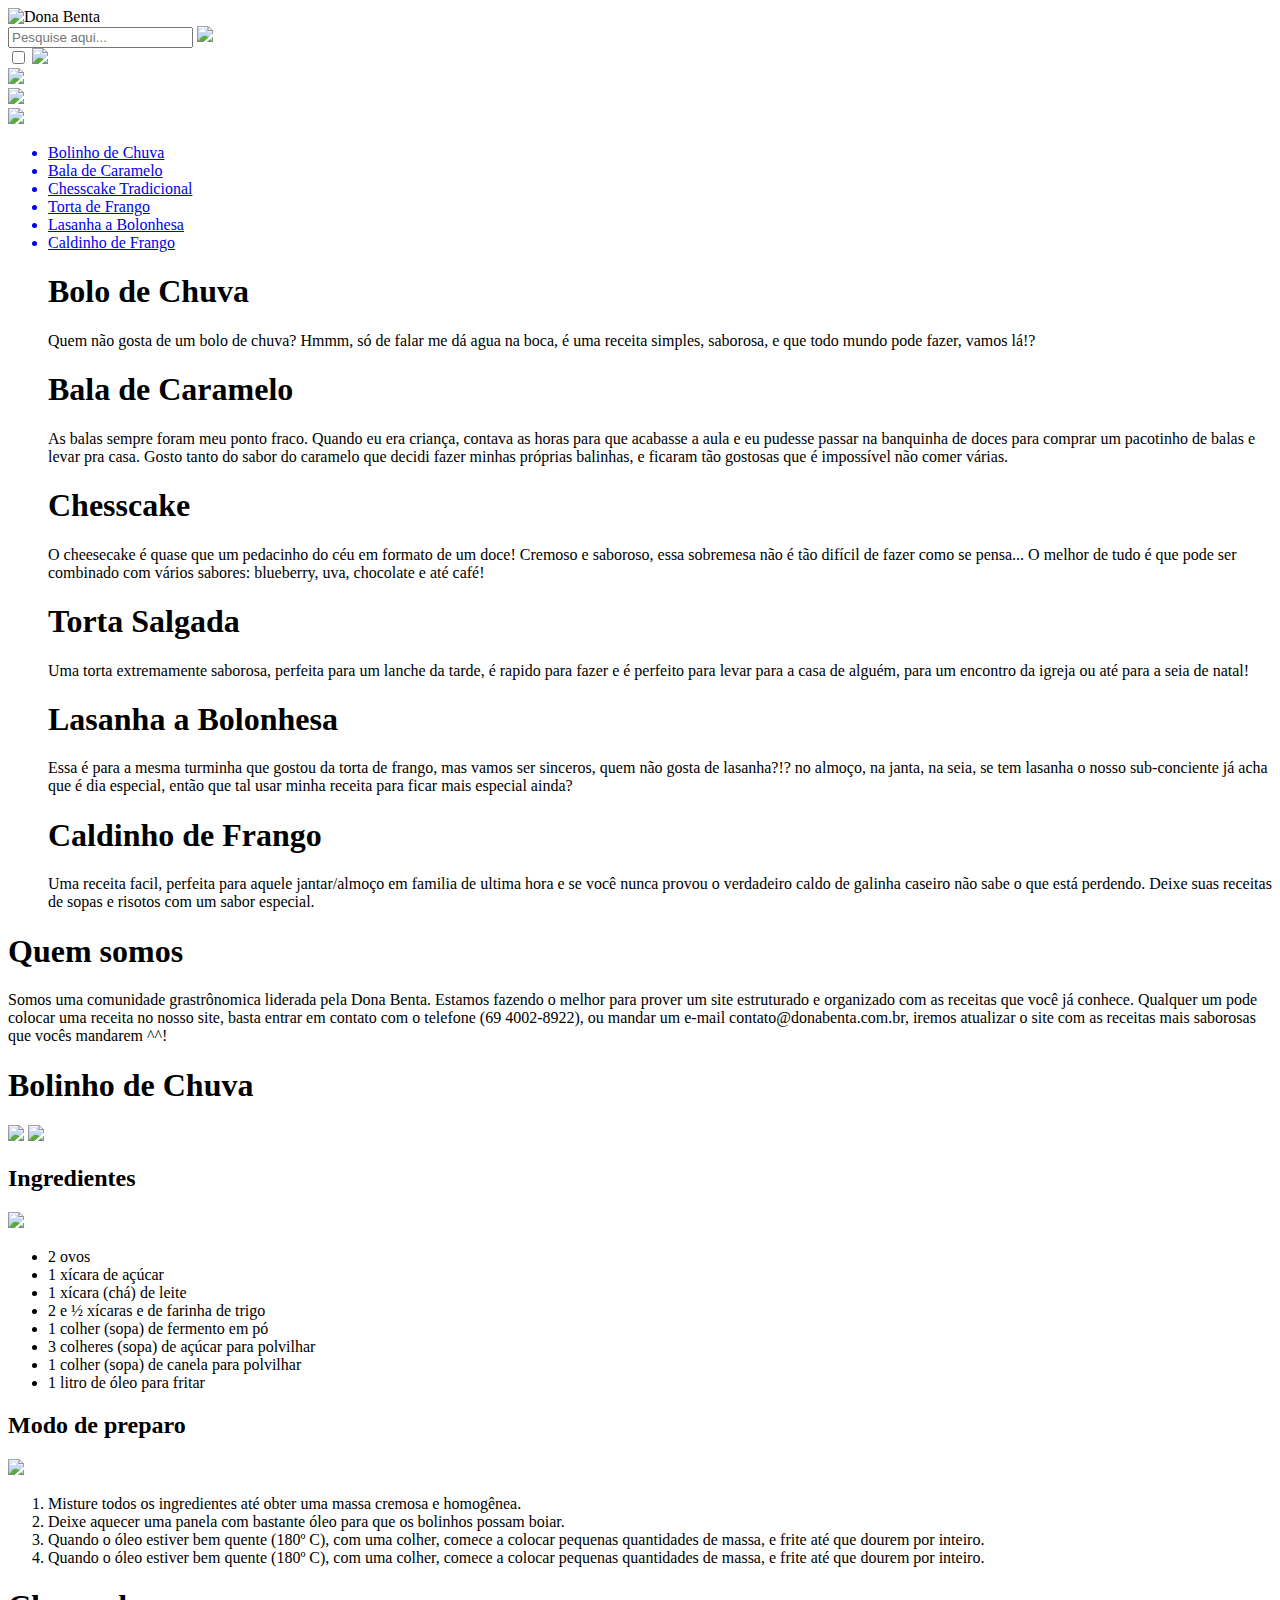
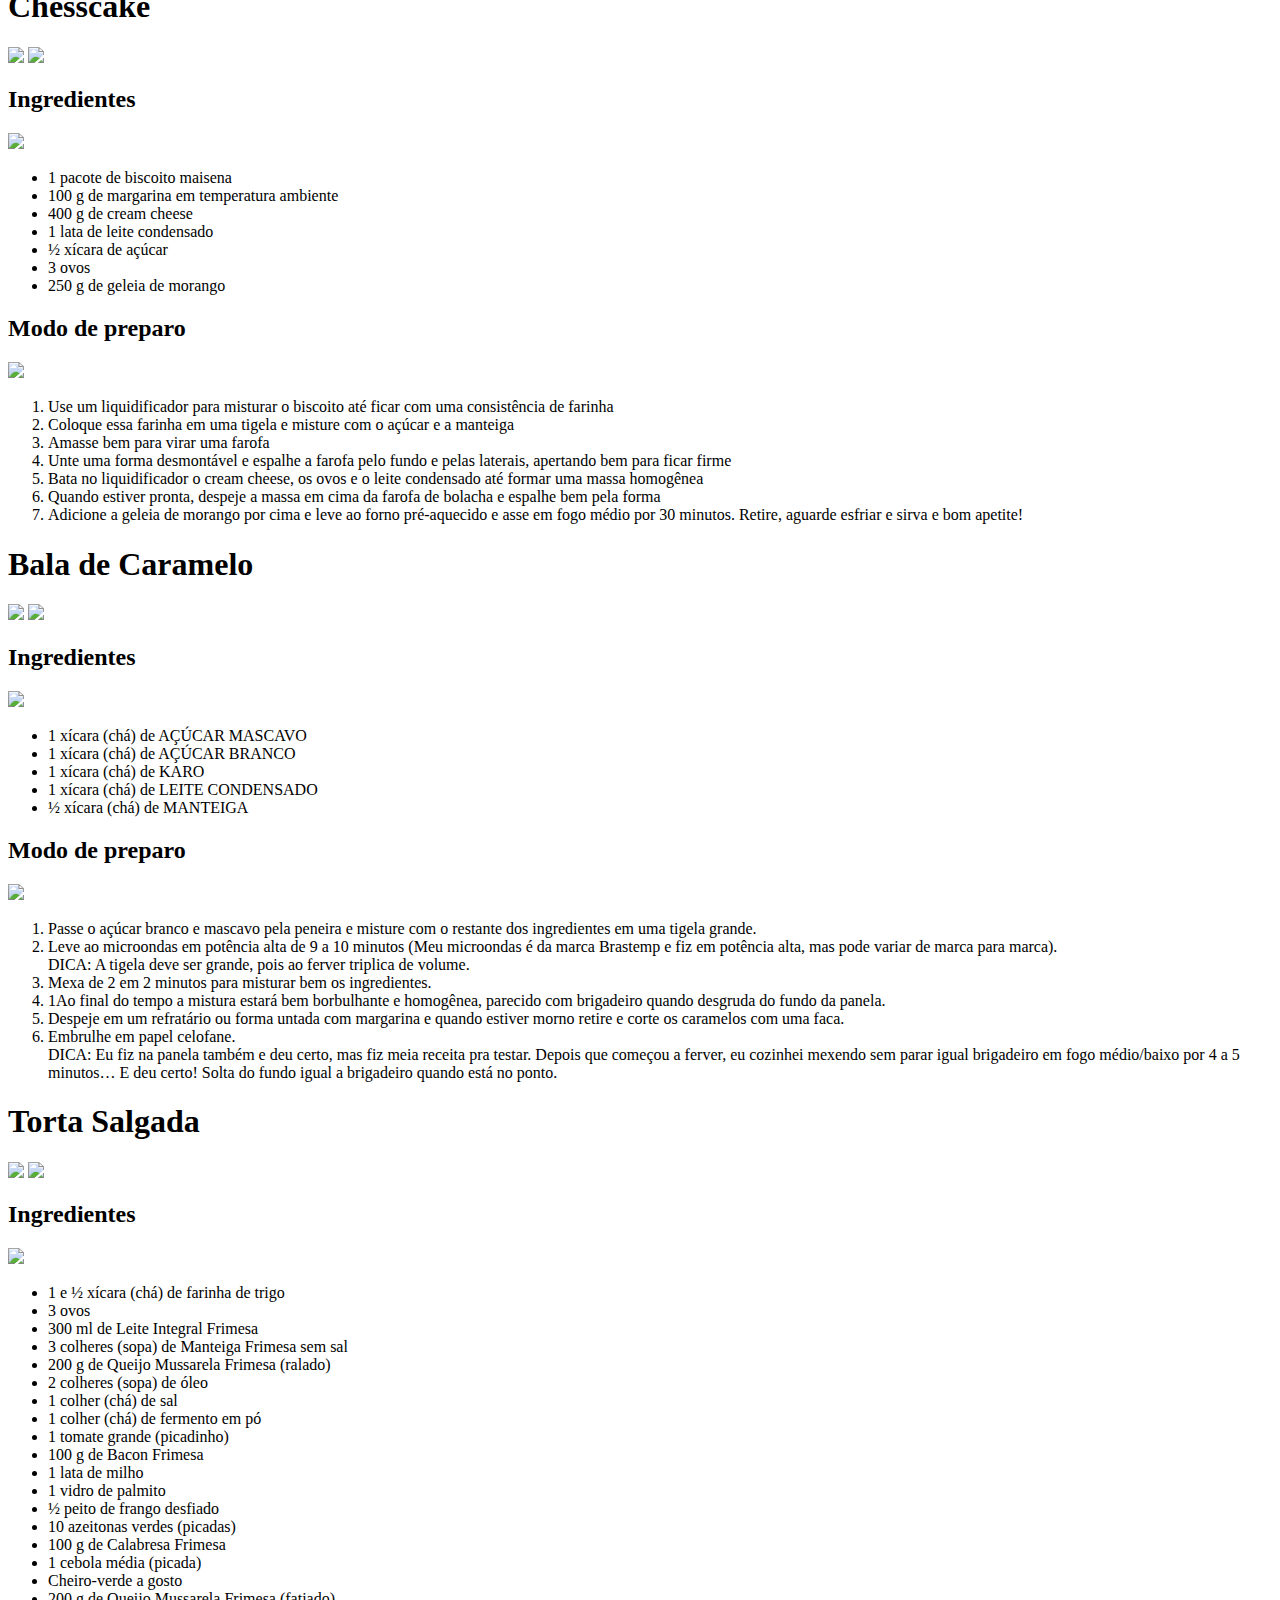
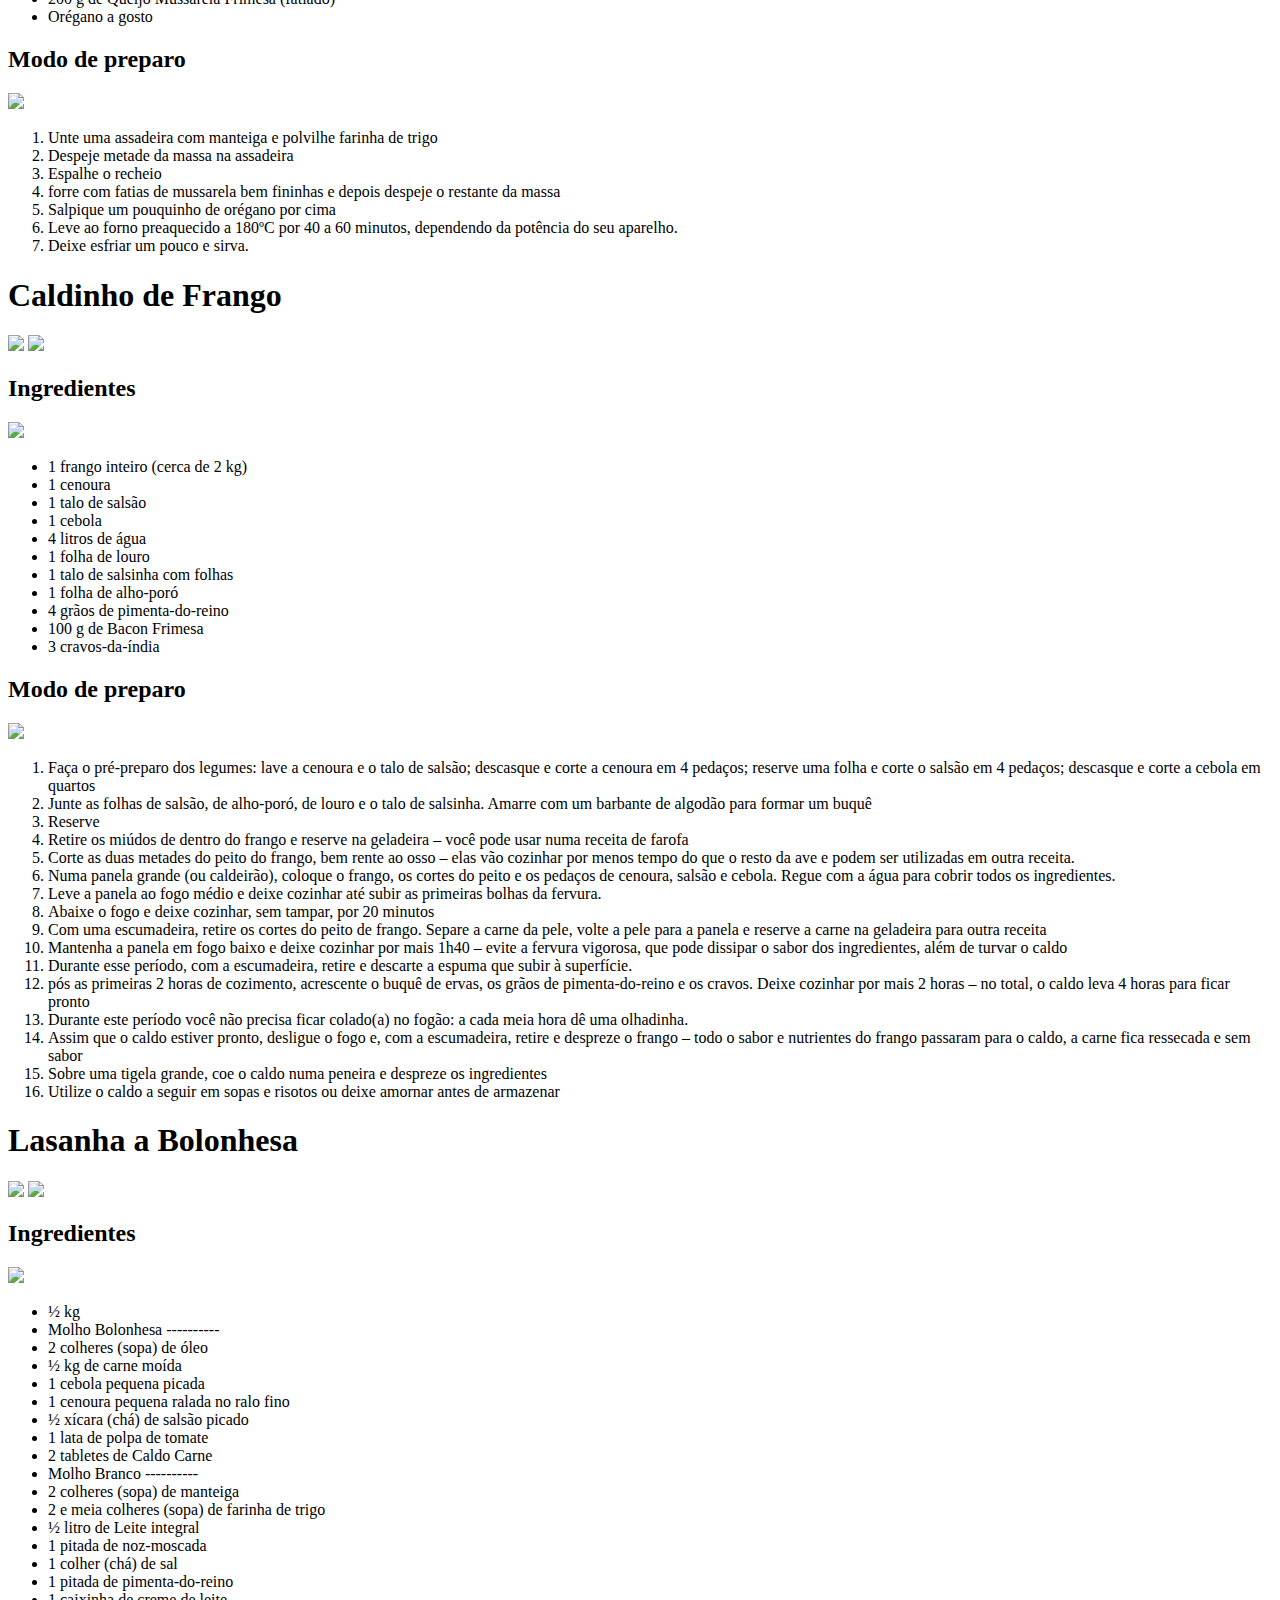
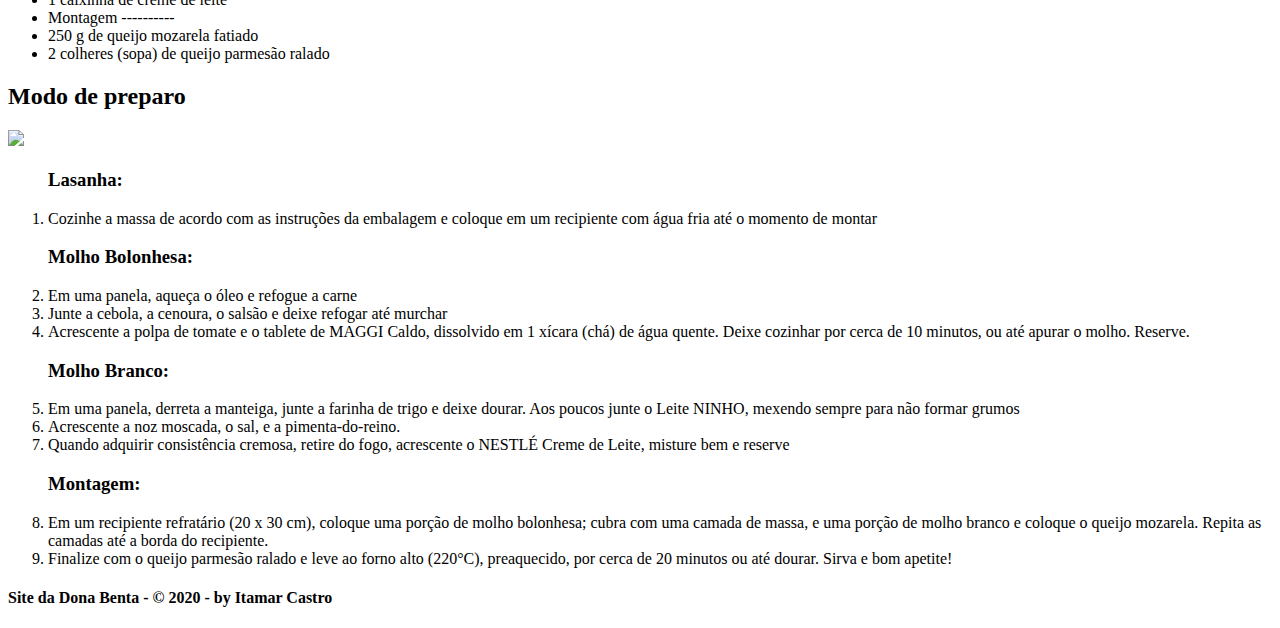
==== index.html @ 55e29b2e "Add files via upload" ====
<!doctype html>
<html lang="pt-br">
  <head>
    <title>Dona Benta</title>

    <meta charset="utf-8">
    <link rel="stylesheet" href="_css/estilo.css">

    <link rel="apple-touch-icon" sizes="57x57" href="imagens/apple-icon-57x57.png">
    <link rel="apple-touch-icon" sizes="60x60" href="imagens/apple-icon-60x60.png">
    <link rel="apple-touch-icon" sizes="72x72" href="imagens/apple-icon-72x72.png">
    <link rel="apple-touch-icon" sizes="76x76" href="imagens/apple-icon-76x76.png">
    <link rel="apple-touch-icon" sizes="114x114" href="imagens/apple-icon-114x114.png">
    <link rel="apple-touch-icon" sizes="120x120" href="imagens/apple-icon-120x120.png">
    <link rel="apple-touch-icon" sizes="144x144" href="imagens/apple-icon-144x144.png">
    <link rel="apple-touch-icon" sizes="152x152" href="imagens/apple-icon-152x152.png">
    <link rel="apple-touch-icon" sizes="180x180" href="imagens/apple-icon-180x180.png">
    <link rel="icon" type="image/png" sizes="192x192"  href="imagens/android-icon-192x192.png">
    <link rel="icon" type="image/png" sizes="32x32" href="imagens/favicon-32x32.png">
    <link rel="icon" type="image/png" sizes="96x96" href="imagens/favicon-96x96.png">
    <link rel="icon" type="image/png" sizes="16x16" href="imagens/favicon-16x16.png">
    <link rel="manifest" href="/manifest.json">
    <meta name="msapplication-TileColor" content="#ffffff">
    <meta name="msapplication-TileImage" content="/ms-icon-144x144.png">
    <meta name="theme-color" content="dc6c6c">

  </head>
  <body>
    <div id="interface">
    
      <div id="menu">
      <header id="cabecalho">
          
      <img src="_imagens/logo-transparente.png" alt="Dona Benta" id="logo-topo">

      <div id="barra-pesquisa">
      <input type="search" name="nBarra-pesquisa" id="iBarra-pesquisa" placeholder="Pesquise aqui...">
      <img src="_imagens/icone-pesquisa.jpg" id="icone-pesq"> 
      </div>
      
    <div id="menuPrincipal">
      <div class="botao-menu">
        <input type="checkbox" name="nMenu" id="iMenu"/>
        <label for="iMenu"> <img src="_imagens/menu-hamb-logo.jpg" id="hamb-buttom"></label>
      
        <div class="barra-lateral">

          <nav id="receitas">
            <a href="index.html"><div class="link"><img src="_imagens/icone-receitas.png" class="icone-receita"/></div></a>
            <a href="receitas-salgadas.html"><div class="link"><img src="_imagens/icone-receitas-salgadas.png" class="icone-receita"/></div></a>
            <a href="receitas-doces.html"><div class="link"><img src="_imagens/icone-receitas-doces.png" class="icone-receita"/></div></a>
          </nav>
        </div>

      </div>
    
      </header>
    
      
      <article id="artigo-pricipal">
        <div id="receitas">
        <ul id="galeria-receitas">
          
          <a href="#receita-n-1" id="foto-galeria-1"><li id="foto-galeria-1"><span>Bolinho de Chuva</span></li></a>
          <a href="#receita-n-2" id="foto-galeria-2"><li id="foto-galeria-2"><span>Bala de Caramelo</span></li></a>
          <a href="#receita-n-3" id="foto-galeria-3"><li id="foto-galeria-3"><span>Chesscake Tradicional</span></li></a>
          <a href="#receita-n-4" id="foto-galeria-4"><li id="foto-galeria-4"><span>Torta de Frango </span></li></a>
          <a href="#receita-n-5" id="foto-galeria-5"><li id="foto-galeria-5"><span>Lasanha a Bolonhesa</span></li></a>
          <a href="#receita-n-6" id="foto-galeria-6"><li id="foto-galeria-6"><span>Caldinho de Frango</span></li></a>

      
          <div id="receita-1" class="receitas">
            <h1>Bolo de Chuva</h1>
            <p>
              Quem não gosta de um bolo de chuva? Hmmm, só de falar me dá agua na boca, é uma receita simples, saborosa, e que todo mundo pode fazer, vamos lá!?
            </p>
          </div>

          <div id="receita-2" class="receitas">
            <h1>Bala de Caramelo</h1>
            <p>
              As balas sempre foram meu ponto fraco. Quando eu era criança, contava as horas para que acabasse a aula e eu pudesse passar na banquinha de doces para comprar um pacotinho de balas e levar pra casa. Gosto tanto do sabor do caramelo que decidi fazer minhas próprias balinhas, e ficaram tão gostosas que é impossível não comer várias.
            </p>
          </div>
          
          <div id="receita-3" class="receitas">
            <h1>Chesscake</h1>
            <p>
              O cheesecake é quase que um pedacinho do céu em formato de um doce! Cremoso e saboroso, essa sobremesa não é tão difícil de fazer como se pensa... O melhor de tudo é que pode ser combinado com vários sabores: blueberry, uva, chocolate e até café!
            </p>
          </div>

          <div id="receita-4" class="receitas">
            <h1>Torta Salgada</h1>
            <p>
              Uma torta extremamente saborosa, perfeita para um lanche da tarde, é rapido para fazer e é perfeito para levar para a casa de alguém, para um encontro da igreja ou até para a seia de natal!
            </p>
          </div>

          <div id="receita-6" class="receitas">
            <h1>Lasanha a Bolonhesa</h1>
            <p>
              Essa é para a mesma turminha que gostou da torta de frango, mas vamos ser sinceros, quem não gosta de lasanha?!? no almoço, na janta, na seia, se tem lasanha o nosso sub-conciente já acha que é dia especial, então que tal usar minha receita para ficar mais especial ainda?

            </p>
          </div>

          <div id="receita-5" class="receitas">
            <h1>Caldinho de Frango</h1>
            <p>
              Uma receita facil, perfeita para aquele jantar/almoço em familia de ultima hora e se você nunca provou o verdadeiro caldo de galinha caseiro não sabe o que está perdendo. Deixe suas receitas de sopas e risotos com um sabor especial.
            </p>
          </div>
          
        </ul>           
        </div>
        <div id="quem-somos">
          <h1>Quem somos</h1>
          <p>
            Somos uma comunidade grastrônomica liderada pela Dona Benta. Estamos fazendo o melhor para prover um site estruturado e organizado com as receitas que você já conhece. Qualquer um pode colocar uma receita no nosso site, basta entrar em contato com o telefone (69 4002-8922), ou mandar um e-mail contato@donabenta.com.br, iremos atualizar o site com as receitas mais saborosas que vocês mandarem ^^!
          </p>
        </div>

      <div class="receita" id="receita-n-1">
        <div id="titulo">
          <h1 id="bolo-de-chuva">Bolinho de Chuva </h1>
          <img src="_imagens/icone-titulo.png" id="icone">
          <a href="#galeria-receitas"><img src="_imagens/receita-bolinho_de_chuva.jpg"></a>
        </div>
      <div class="ingredientes">
        <h2>Ingredientes</h2>
        <img src="_imagens/icone-ingredientes.jpg">
      </div>
        <ul>
          <li>2 ovos</li>
          <li>1 xícara de açúcar</li>
          <li>1 xícara (chá) de leite</li>
          <li>2 e ½ xícaras e de farinha de trigo</li>
          <li>1 colher (sopa) de fermento em pó</li>
          <li>3 colheres (sopa) de açúcar para polvilhar</li>
          <li>1 colher (sopa) de canela para polvilhar</li>
          <li>1 litro de óleo para fritar</li>
        </ul>
      
      <div class="modo-de-preparo">
        <h2>Modo de preparo</h2> <img src="_imagens/icone-modo-de-preparo.png">
        <ol>
          <li>Misture todos os ingredientes até obter uma massa cremosa e homogênea.</li>
          <li>Deixe aquecer uma panela com bastante óleo para que os bolinhos possam boiar.</li>
          <li>Quando o óleo estiver bem quente (180º C), com uma colher, comece a colocar pequenas quantidades de massa, e frite até que dourem por inteiro.</li>
          <li>Quando o óleo estiver bem quente (180º C), com uma colher, comece a colocar pequenas quantidades de massa, e frite até que dourem por inteiro.</li>
        </ol>
      </div>

      <div class="receita" id="receita-n-3">
        <div id="titulo">
          <h1>Chesscake</h1>
          <img src="_imagens/icone-titulo.png" id="icone">
          <a href="#galeria-receitas"><img src="_imagens/receita-de-cheesecake-tradicional.jpg"></a>
        </div>
        <div class="ingredientes">
          <h2>Ingredientes</h2>
          <img src="_imagens/icone-ingredientes.jpg">
        </div>
        <ul>
          <li>1 pacote de biscoito maisena</li>
          <li>100 g de margarina em temperatura ambiente</li>
          <li>400 g de cream cheese</li>
          <li>1 lata de leite condensado</li>
          <li>½ xícara de açúcar</li>
          <li>3 ovos</li>
          <li>250 g de geleia de morango</li>
        </ul>
      </div>
      <div class="modo-de-preparo">
        <h2>Modo de preparo</h2> <img src="_imagens/icone-modo-de-preparo.png">
        <ol>
          <li>Use um liquidificador para misturar o biscoito até ficar com uma consistência de farinha</li>
          <li>Coloque essa farinha em uma tigela e misture com o açúcar e a manteiga</li>
          <li>Amasse bem para virar uma farofa</li>
          <li>Unte uma forma desmontável e espalhe a farofa pelo fundo e pelas laterais, apertando bem para ficar firme</li>
          <li>Bata no liquidificador o cream cheese, os ovos e o leite condensado até formar uma massa homogênea</li>
          <li>Quando estiver pronta, despeje a massa em cima da farofa de bolacha e espalhe bem pela forma</li>
          <li>Adicione a geleia de morango por cima e leve ao forno pré-aquecido e asse em fogo médio por 30 minutos. Retire, aguarde esfriar e sirva e bom apetite!</li>
        </ol>
      </div>

      <div class="receita" id="receita-n-2">
        <div id="titulo">
          <h1>Bala de Caramelo</h1>
          <img src="_imagens/icone-titulo.png" id="icone">
          <a href="#galeria-receitas"><img src="_imagens/receita-de-bala-de-caramelo.jpg"></a>
        </div>
        <div class="ingredientes">
          <h2>Ingredientes</h2>
          <img src="_imagens/icone-ingredientes.jpg">
        </div>
        <ul>
          <li>1 xícara (chá) de AÇÚCAR MASCAVO</li>
          <li>1 xícara (chá) de AÇÚCAR BRANCO</li>
          <li>1 xícara (chá) de KARO</li>
          <li>1 xícara (chá) de LEITE CONDENSADO</li>
          <li>½ xícara (chá) de MANTEIGA</li>
        </ul>
      </div>
      <div class="modo-de-preparo">
        <h2>Modo de preparo</h2> <img src="_imagens/icone-modo-de-preparo.png">
        <ol>
          <li>Passe o açúcar branco e mascavo pela peneira e misture com o restante dos ingredientes em uma tigela grande.</li>
          <li>Leve ao microondas em potência alta de 9 a 10 minutos (Meu microondas é da marca Brastemp e fiz em potência alta, mas pode variar de marca para marca).<br/>DICA: A tigela deve ser grande, pois ao ferver triplica de volume.</li>
          <li>Mexa de 2 em 2 minutos para misturar bem os ingredientes.</li>
          <li>1Ao final do tempo a mistura estará bem borbulhante e homogênea, parecido com brigadeiro quando desgruda do fundo da panela.</li>
          <li>Despeje em um refratário ou forma untada com margarina e quando estiver morno retire e corte os caramelos com uma faca.</li>
          <li>Embrulhe em papel celofane.<br/>DICA: Eu fiz na panela também e deu certo, mas fiz meia receita pra testar. Depois que começou a ferver, eu cozinhei mexendo sem parar igual brigadeiro em fogo médio/baixo por 4 a 5 minutos… E deu certo! Solta do fundo igual a brigadeiro quando está no ponto.</li>
        </ol>
      </div>

      <div class="receita" id="receita-n-4">
        <div id="titulo">
          <h1>Torta Salgada</h1>
          <img src="_imagens/icone-titulo.png" id="icone">
          <a href="#galeria-receitas"><img src="_imagens/receita-torta-salgada.jpg"></a>
        </div>
        <div class="ingredientes">
          <h2>Ingredientes</h2>
          <img src="_imagens/icone-ingredientes.jpg">
        </div>
        <ul>
          <li>1 e ½ xícara (chá) de farinha de trigo</li>
          <li>3 ovos</li>
          <li>300 ml de Leite Integral Frimesa</li>
          <li>3 colheres (sopa) de Manteiga Frimesa sem sal</li>
          <li>200 g de Queijo Mussarela Frimesa (ralado)</li>
          <li>2 colheres (sopa) de óleo</li>
          <li>1 colher (chá) de sal</li>
          <li>1 colher (chá) de fermento em pó</li>
          <li>1 tomate grande (picadinho)</li>
          <li>100 g de Bacon Frimesa</li>
          <li>1 lata de milho</li>
          <li>1 vidro de palmito</li>
          <li>½ peito de frango desfiado</li>
          <li>10 azeitonas verdes (picadas)</li>
          <li>100 g de Calabresa Frimesa</li>
          <li>1 cebola média (picada)</li>
          <li>Cheiro-verde a gosto</li>
          <li>200 g de Queijo Mussarela Frimesa (fatiado)</li>
          <li>Orégano a gosto </li>
        </ul>
        <div class="modo-de-preparo">
          <h2>Modo de preparo</h2> <img src="_imagens/icone-modo-de-preparo.png">
          <ol>
            <li>Unte uma assadeira com manteiga e polvilhe farinha de trigo</li>
            <li>Despeje metade da massa na assadeira</li>
            <li>Espalhe o recheio</li>
            <li>forre com fatias de mussarela bem fininhas e depois despeje o restante da massa</li>
            <li>Salpique um pouquinho de orégano por cima</li>
            <li>Leve ao forno preaquecido a 180ºC por 40 a 60 minutos, dependendo da potência do seu aparelho.</li>
            <li>Deixe esfriar um pouco e sirva.</li>
          </ol>
        </div>
      </div>
      

      <div class="receita" id="receita-n-5">
        <div id="titulo">
          <h1>Caldinho de Frango</h1>
          <img src="_imagens/icone-titulo.png" id="icone">
          <a href="#galeria-receitas"><img src="_imagens/receitas-caldo-frango1920x640.jpg"></a>
        </div>
        <div class="ingredientes">
          <h2>Ingredientes</h2>
          <img src="_imagens/icone-ingredientes.jpg">
        </div>
        <ul>
          <li>1 frango inteiro (cerca de 2 kg)</li>
          <li>1 cenoura</li>
          <li>1 talo de salsão</li>
          <li>1 cebola</li>
          <li>4 litros de água</li>
          <li>1 folha de louro</li>
          <li>1 talo de salsinha com folhas</li>
          <li>1 folha de alho-poró</li>
          <li>4 grãos de pimenta-do-reino</li>
          <li>100 g de Bacon Frimesa</li>
          <li>3 cravos-da-índia</li>
        </ul>
        <div class="modo-de-preparo" id="receita-n-6">
          <h2>Modo de preparo</h2> <img src="_imagens/icone-modo-de-preparo.png">
          <ol>
            <li>Faça o pré-preparo dos legumes: lave a cenoura e o talo de salsão; descasque e corte a cenoura em 4 pedaços; reserve uma folha e corte o salsão em 4 pedaços; descasque e corte a cebola em quartos</li>
            <li>Junte as folhas de salsão, de alho-poró, de louro e o talo de salsinha. Amarre com um barbante de algodão para formar um buquê</li>
            <li>Reserve</li>
            <li>Retire os miúdos de dentro do frango e reserve na geladeira – você pode usar numa receita de farofa</li>
            <li>Corte as duas metades do peito do frango, bem rente ao osso – elas vão cozinhar por menos tempo do que o resto da ave e podem ser utilizadas em outra receita.</li>
            <li>Numa panela grande (ou caldeirão), coloque o frango, os cortes do peito e os pedaços de cenoura, salsão e cebola. Regue com a água para cobrir todos os ingredientes.</li>
            <li>Leve a panela ao fogo médio e deixe cozinhar até subir as primeiras bolhas da fervura.</li>
            <li>Abaixe o fogo e deixe cozinhar, sem tampar, por 20 minutos</li>
            <li>Com uma escumadeira, retire os cortes do peito de frango. Separe a carne da pele, volte a pele para a panela e reserve a carne na geladeira para outra receita</li>
            <li>Mantenha a panela em fogo baixo e deixe cozinhar por mais 1h40 – evite a fervura vigorosa, que pode dissipar o sabor dos ingredientes, além de turvar o caldo</li>
            <li>Durante esse período, com a escumadeira, retire e descarte a espuma que subir à superfície.</li>
            <li>pós as primeiras 2 horas de cozimento, acrescente o buquê de ervas, os grãos de pimenta-do-reino e os cravos. Deixe cozinhar por mais 2 horas – no total, o caldo leva 4 horas para ficar pronto</li>
            <li>Durante este período você não precisa ficar colado(a) no fogão: a cada meia hora dê uma olhadinha.</li>
            <li>Assim que o caldo estiver pronto, desligue o fogo e, com a escumadeira, retire e despreze o frango – todo o sabor e nutrientes do frango passaram para o caldo, a carne fica ressecada e sem sabor</li>
            <li>Sobre uma tigela grande, coe o caldo numa peneira e despreze os ingredientes</li>
            <li>Utilize o caldo a seguir em sopas e risotos ou deixe amornar antes de armazenar</li>
          </ol>
        </div>
      </div>

       <div class="receita">
        <div id="titulo">
          <h1>Lasanha a Bolonhesa</h1>
          <img src="_imagens/icone-titulo.png" id="icone">
          <a href="#galeria-receitas"><img src="_imagens/receitas-lasanha_bolonhesa.jpg"></a>
        </div>
        <div class="ingredientes">
          <h2>Ingredientes</h2>
          <img src="_imagens/icone-ingredientes.jpg">
        </div>
        <ul>
          <li>½ kg</li>
          <li>Molho Bolonhesa ----------</li>
          <li>2 colheres (sopa) de óleo</li>
          <li>½ kg de carne moída</li>
          <li>1 cebola pequena picada</li>
          <li>1 cenoura pequena ralada no ralo fino</li>
          <li>½ xícara (chá) de salsão picado</li>
          <li>1 lata de polpa de tomate</li>
          <li>2 tabletes de Caldo Carne</li>
          <li>Molho Branco ----------</li>
          <li>2 colheres (sopa) de manteiga</li>
          <li>2 e meia colheres (sopa) de farinha de trigo</li>
          <li>½ litro de Leite integral</li>
          <li>1 pitada de noz-moscada</li>
          <li>1 colher (chá) de sal</li>
          <li>1 pitada de pimenta-do-reino</li>
          <li>1 caixinha de creme de leite</li>
          <li>Montagem ----------</li>
          <li>250 g de queijo mozarela fatiado</li>
          <li>2 colheres (sopa) de queijo parmesão ralado</li>


        </ul>
        <div class="modo-de-preparo">
          <h2>Modo de preparo</h2> <img src="_imagens/icone-modo-de-preparo.png">
          <ol>
            <h3>Lasanha:</h3>
            <li>Cozinhe a massa de acordo com as instruções da embalagem e coloque em um recipiente com água fria até o momento de montar</li>
            <h3>Molho Bolonhesa:</h3>
            <li>Em uma panela, aqueça o óleo e refogue a carne</li>
            <li>Junte a cebola, a cenoura, o salsão e deixe refogar até murchar</li>
            <li>Acrescente a polpa de tomate e o tablete de MAGGI Caldo, dissolvido em 1 xícara (chá) de água quente. Deixe cozinhar por cerca de 10 minutos, ou até apurar o molho. Reserve.</li>
            <h3>Molho Branco:</h3>
            <li>Em uma panela, derreta a manteiga, junte a farinha de trigo e deixe dourar. Aos poucos junte o Leite NINHO, mexendo sempre para não formar grumos</li>
            <li>Acrescente a noz moscada, o sal, e a pimenta-do-reino.</li>
            <li>Quando adquirir consistência cremosa, retire do fogo, acrescente o NESTLÉ Creme de Leite, misture bem e reserve</li>
            <h3>Montagem:</h3>
            <li>Em um recipiente refratário (20 x 30 cm), coloque uma porção de molho bolonhesa; cubra com uma camada de massa, e uma porção de molho branco e coloque o queijo mozarela. Repita as camadas até a borda do recipiente.</li>
            <li>Finalize com o queijo parmesão ralado e leve ao forno alto (220°C), preaquecido, por cerca de 20 minutos ou até dourar. Sirva e bom apetite!</li>

          </ol>
        </div>
      </div>
      
      <footer id="rodape">

        <h4>Site da Dona Benta - &copy; 2020 - by Itamar Castro </h4>
      </footer>
      </article>
    </div>
  </body>
</html>
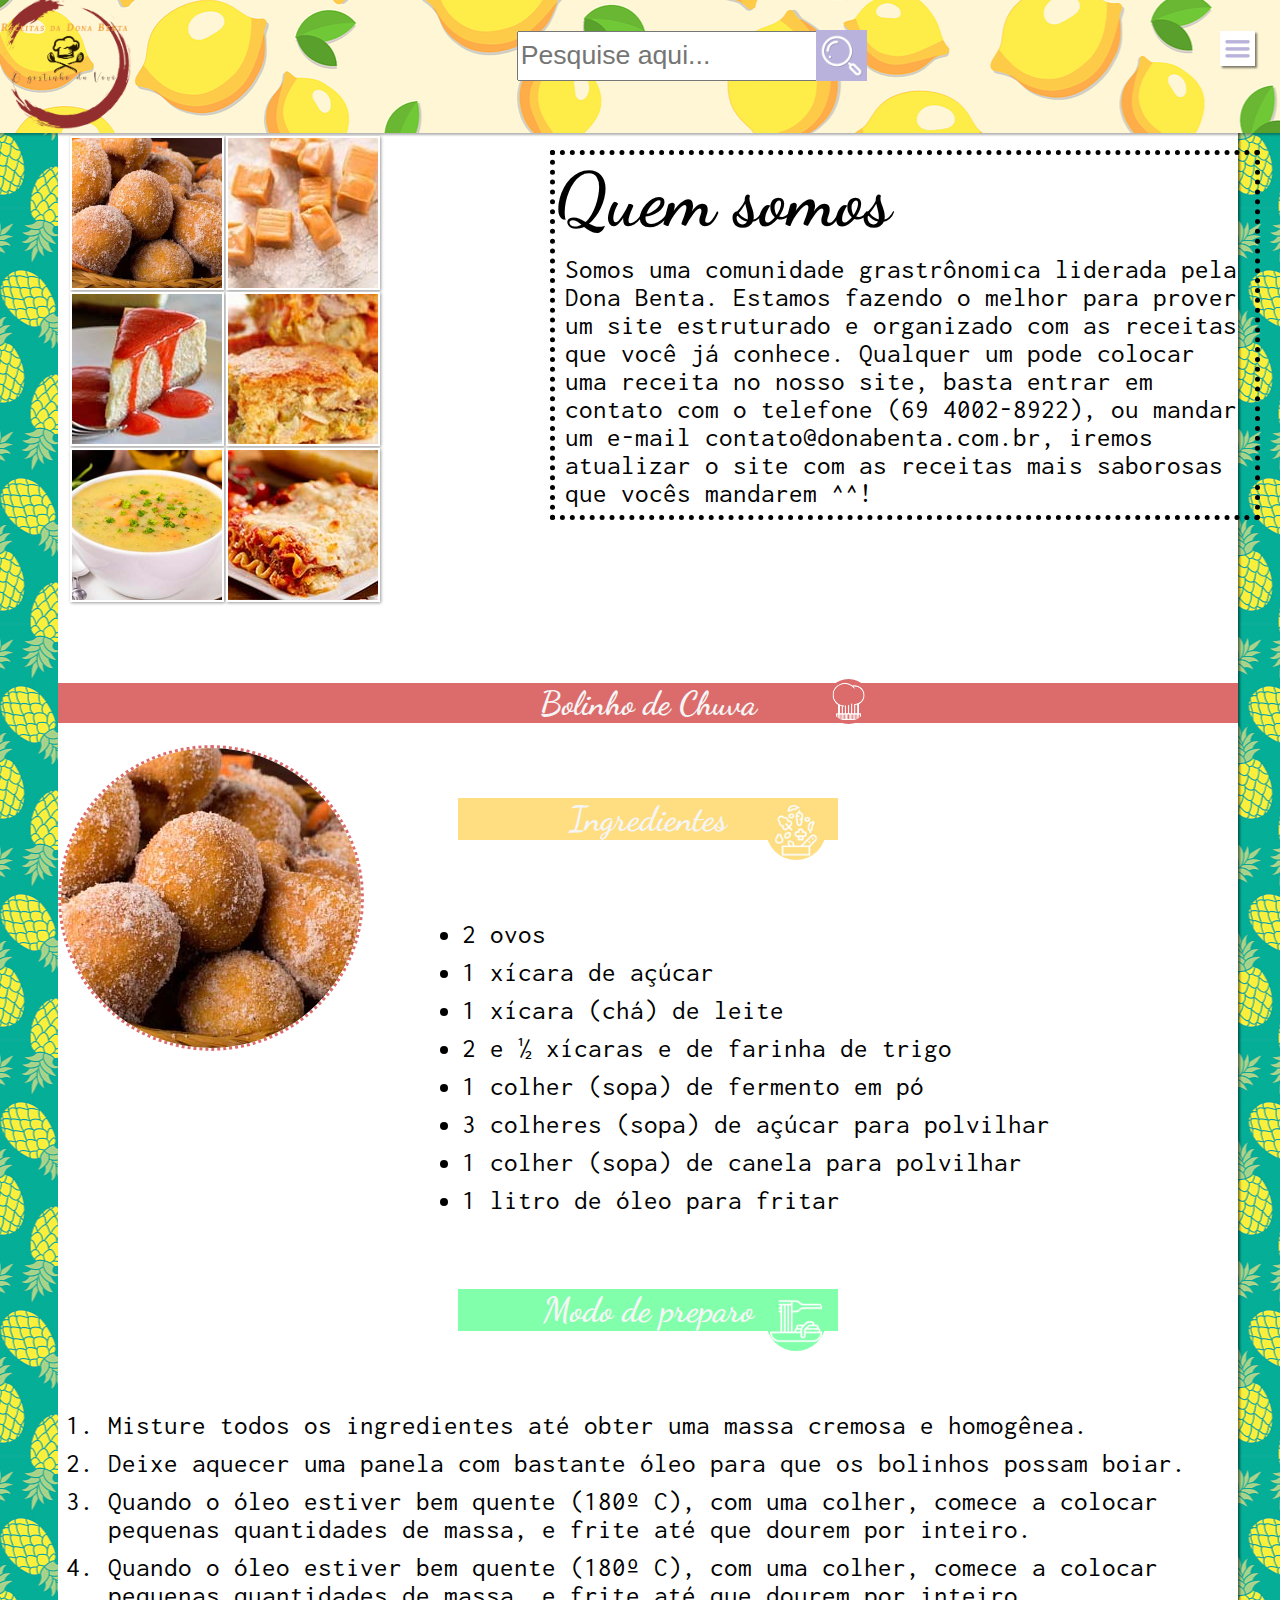
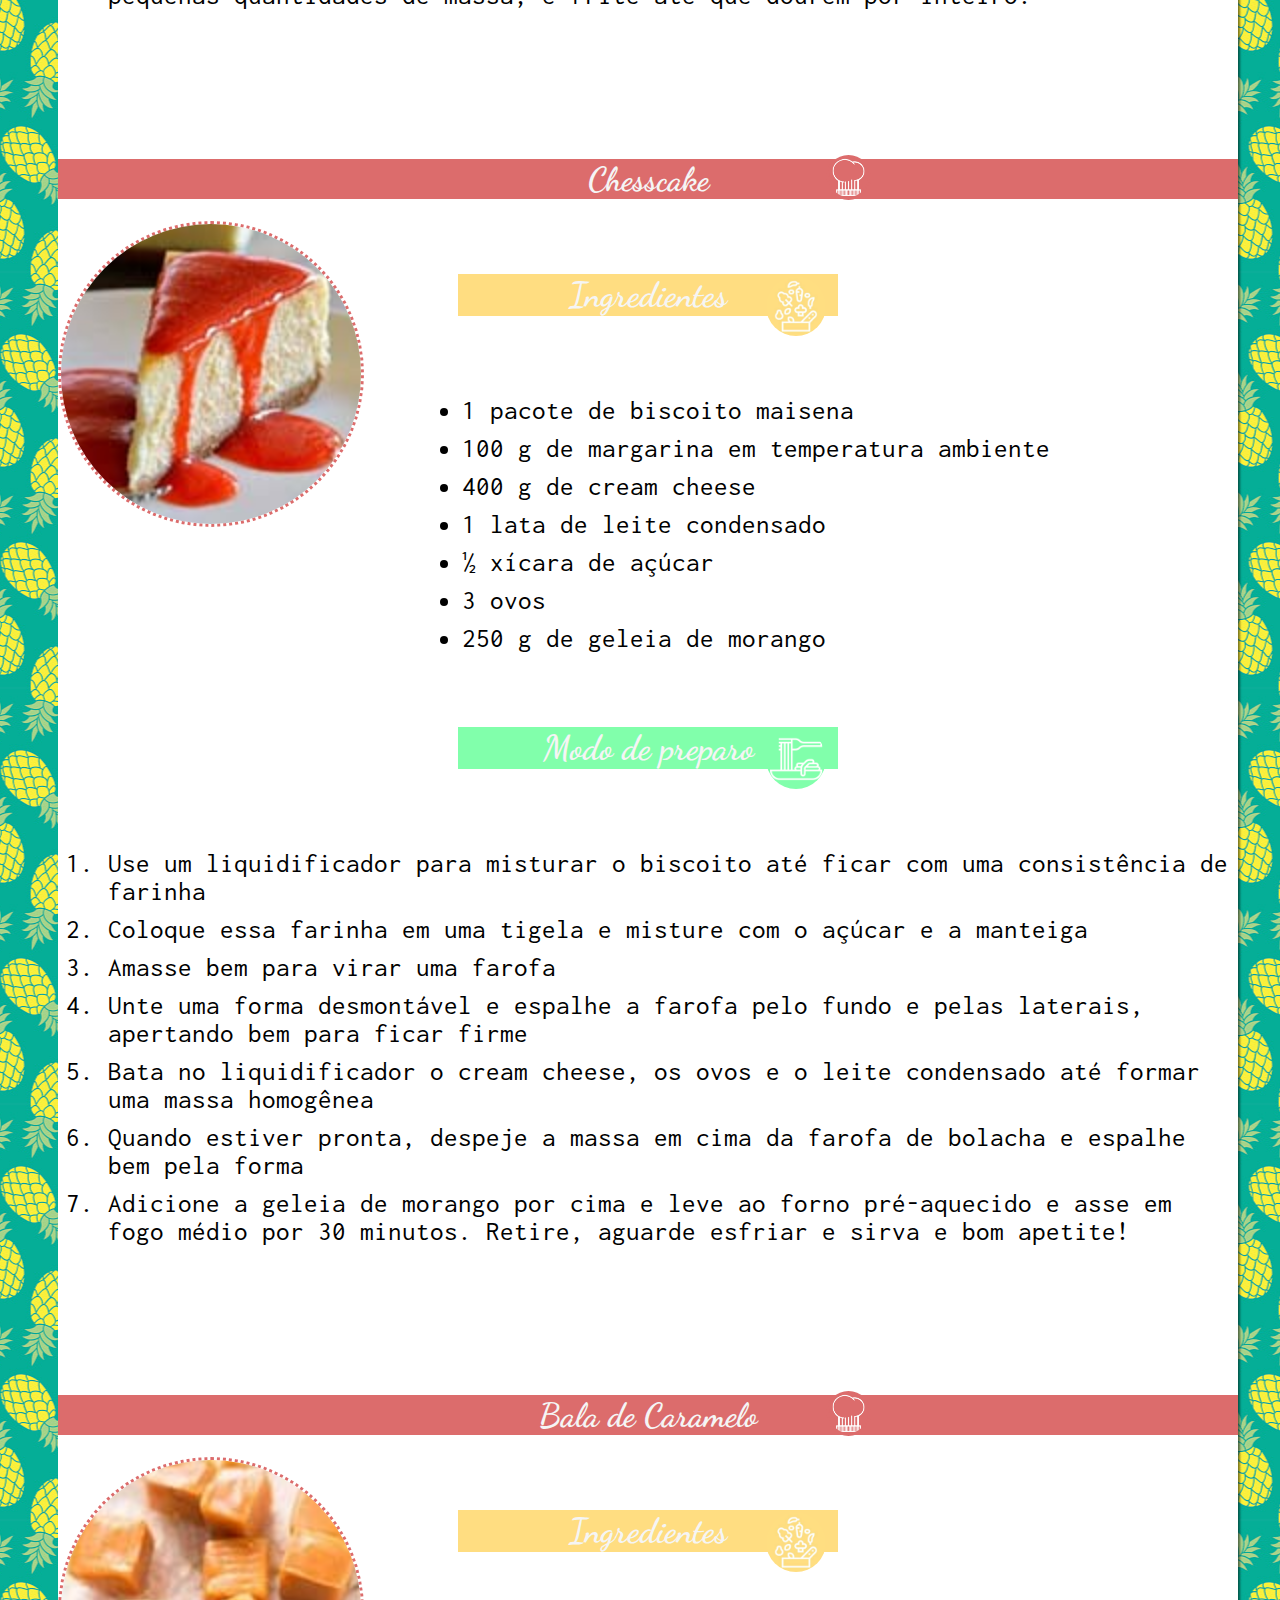
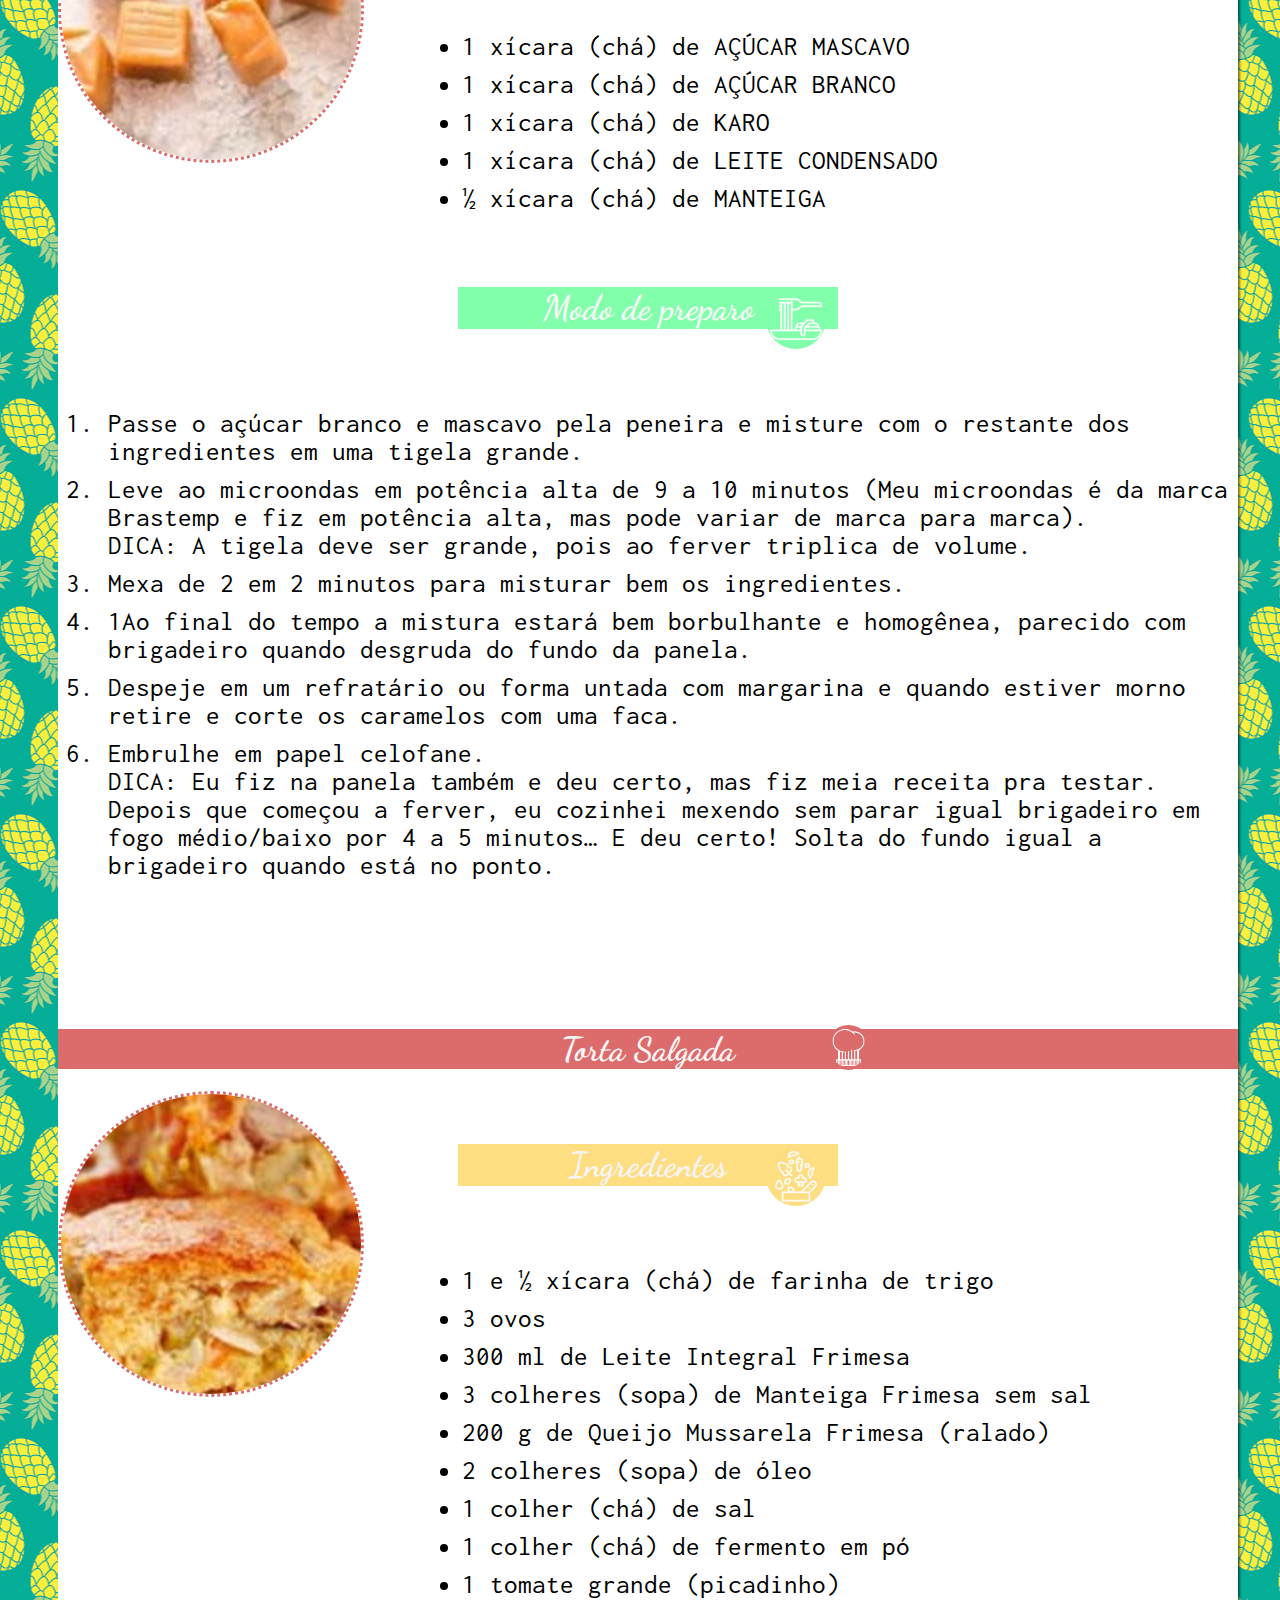
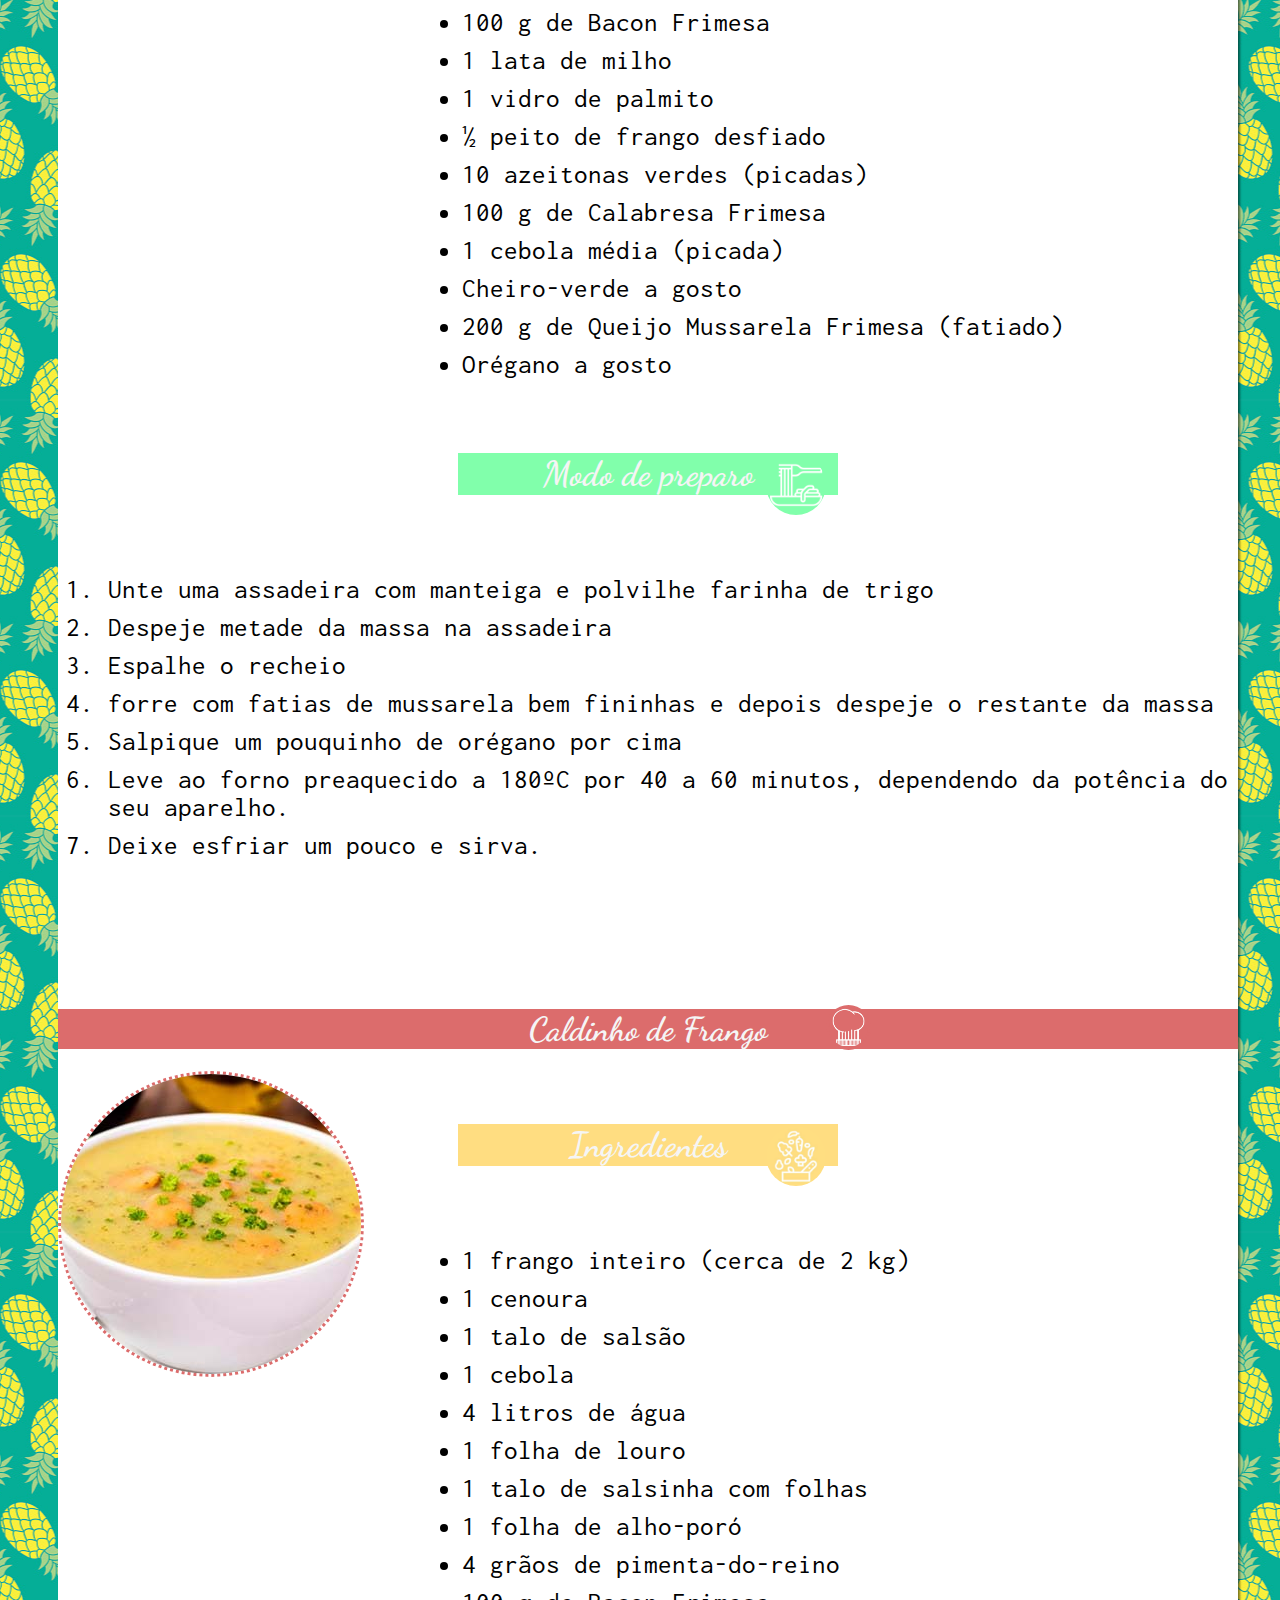
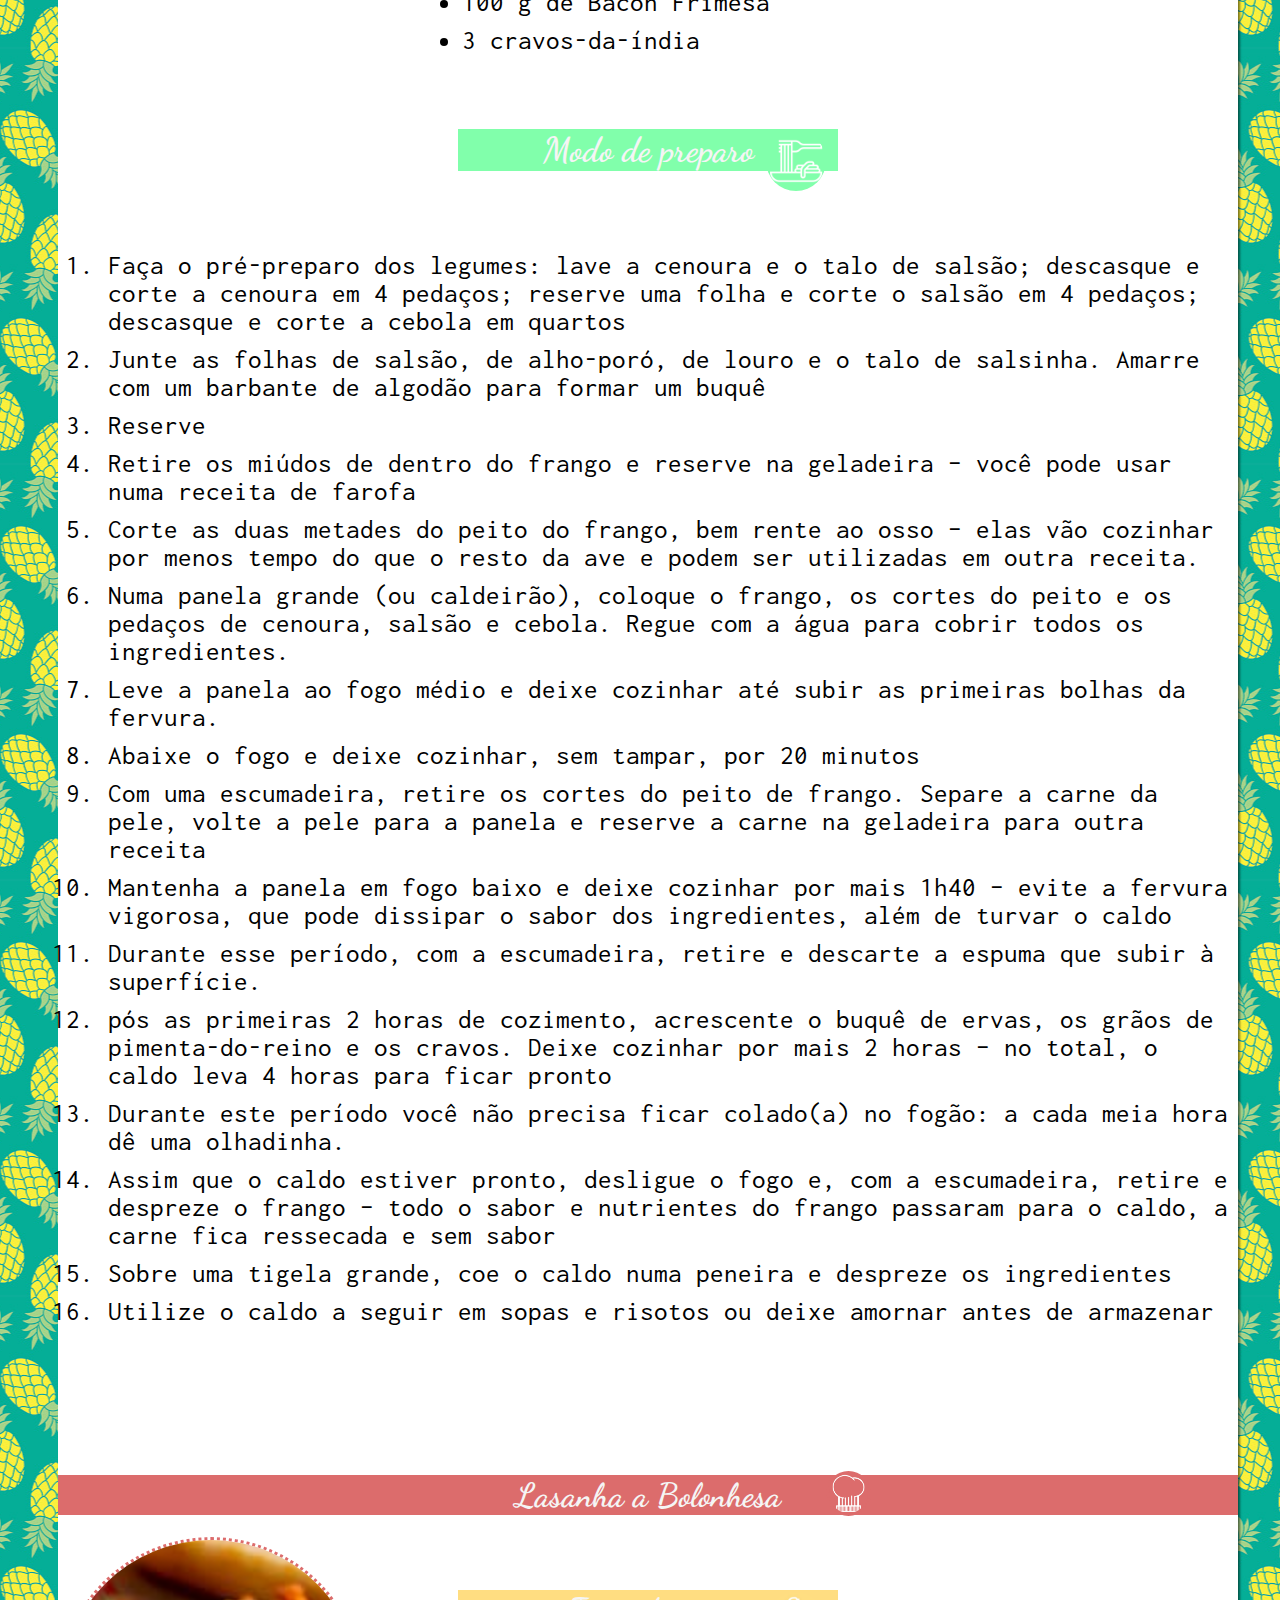
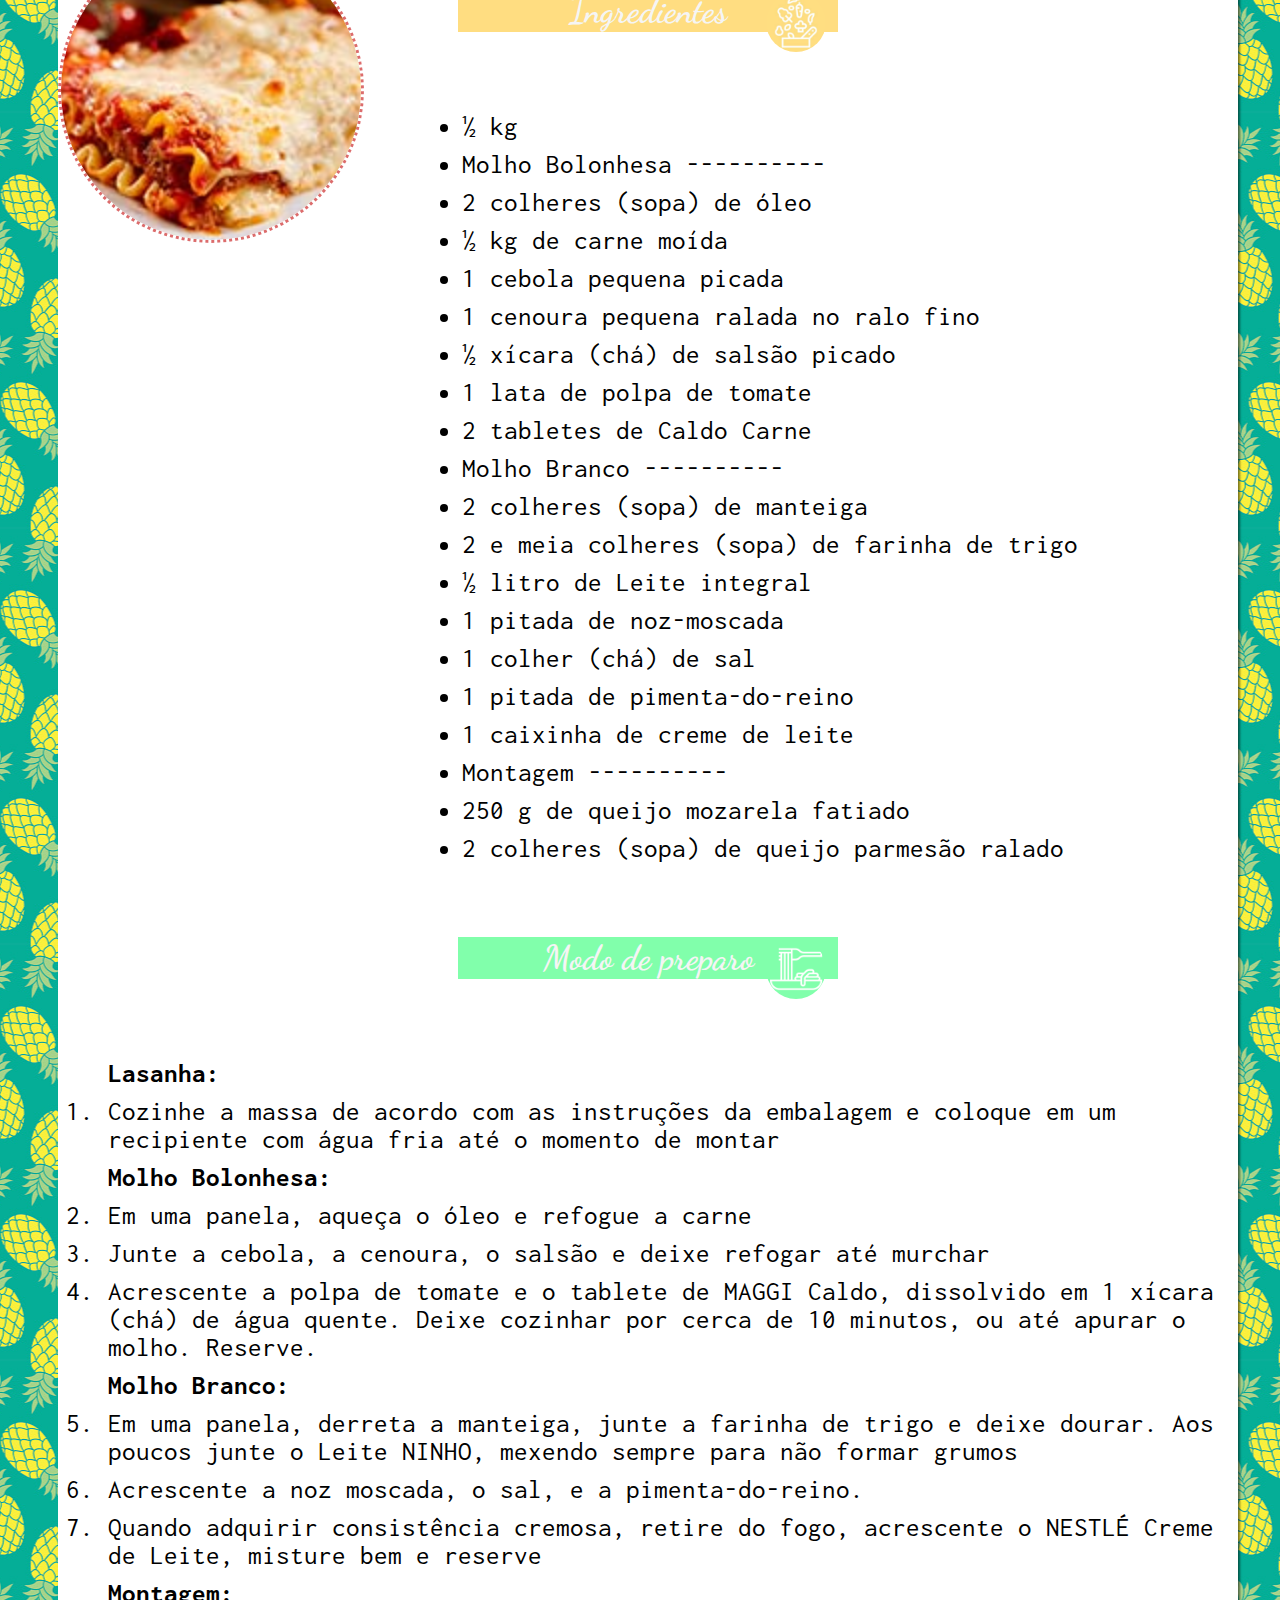
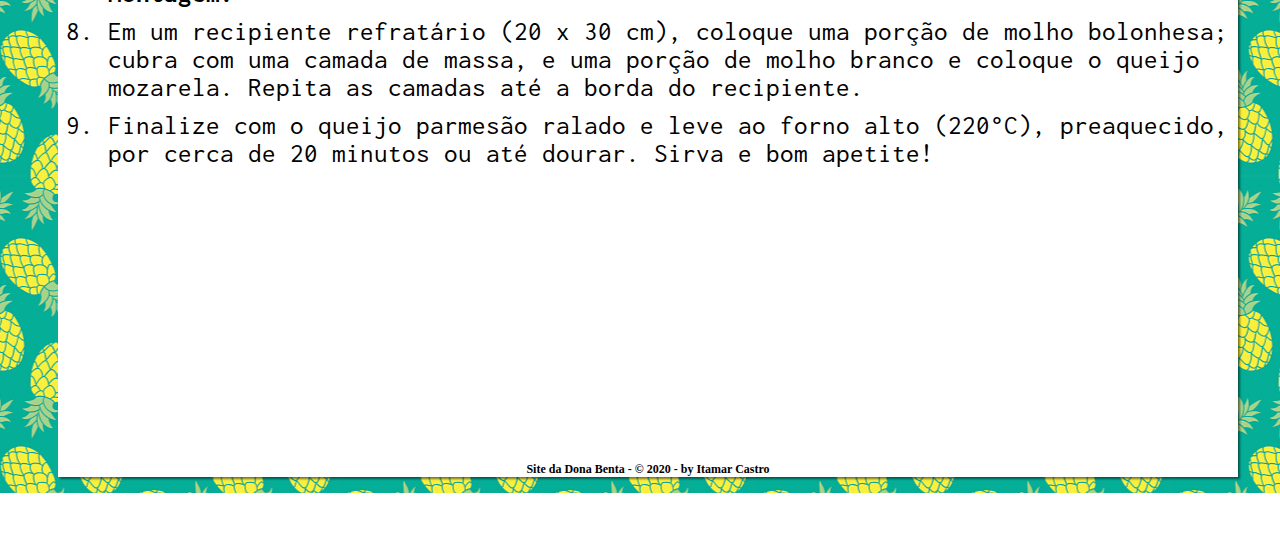
==== commit efcd5787: "Alteração na organização do Repositório e Correção de bugs" ====
--- a/index.html
+++ b/index.html
@@ -4,25 +4,23 @@
     <title>Dona Benta</title>
 
     <meta charset="utf-8">
-    <link rel="stylesheet" href="_css/estilo.css">
-
-    <link rel="apple-touch-icon" sizes="57x57" href="imagens/apple-icon-57x57.png">
-    <link rel="apple-touch-icon" sizes="60x60" href="imagens/apple-icon-60x60.png">
-    <link rel="apple-touch-icon" sizes="72x72" href="imagens/apple-icon-72x72.png">
-    <link rel="apple-touch-icon" sizes="76x76" href="imagens/apple-icon-76x76.png">
-    <link rel="apple-touch-icon" sizes="114x114" href="imagens/apple-icon-114x114.png">
-    <link rel="apple-touch-icon" sizes="120x120" href="imagens/apple-icon-120x120.png">
-    <link rel="apple-touch-icon" sizes="144x144" href="imagens/apple-icon-144x144.png">
-    <link rel="apple-touch-icon" sizes="152x152" href="imagens/apple-icon-152x152.png">
-    <link rel="apple-touch-icon" sizes="180x180" href="imagens/apple-icon-180x180.png">
-    <link rel="icon" type="image/png" sizes="192x192"  href="imagens/android-icon-192x192.png">
-    <link rel="icon" type="image/png" sizes="32x32" href="imagens/favicon-32x32.png">
-    <link rel="icon" type="image/png" sizes="96x96" href="imagens/favicon-96x96.png">
-    <link rel="icon" type="image/png" sizes="16x16" href="imagens/favicon-16x16.png">
-    <link rel="manifest" href="/manifest.json">
-    <meta name="msapplication-TileColor" content="#ffffff">
-    <meta name="msapplication-TileImage" content="/ms-icon-144x144.png">
-    <meta name="theme-color" content="dc6c6c">
+    <link rel="stylesheet" href="_assets/_css/estilo.css">
+
+    <link rel="apple-touch-icon" sizes="57x57" href="_assets/_imagens/apple-icon-57x57.png">
+    <link rel="apple-touch-icon" sizes="60x60" href="_assets/_imagens/apple-icon-60x60.png">
+    <link rel="apple-touch-icon" sizes="72x72" href="_assets/_imagens/apple-icon-72x72.png">
+    <link rel="apple-touch-icon" sizes="76x76" href="_assets/_imagens/apple-icon-76x76.png">
+    <link rel="apple-touch-icon" sizes="114x114" href="_assets/_imagens/apple-icon-114x114.png">
+    <link rel="apple-touch-icon" sizes="120x120" href="_assets/_imagens/apple-icon-120x120.png">
+    <link rel="apple-touch-icon" sizes="144x144" href="_assets/_imagens/apple-icon-144x144.png">
+    <link rel="apple-touch-icon" sizes="152x152" href="_assets/_imagens/apple-icon-152x152.png">
+    <link rel="apple-touch-icon" sizes="180x180" href="_assets/_imagens/apple-icon-180x180.png">
+    <link rel="icon" type="image/png" sizes="192x192"  href="_assets/_imagens/android-icon-192x192.png">
+    <link rel="icon" type="image/png" sizes="32x32" href="_assets/_imagens/favicon-32x32.png">
+    <link rel="icon" type="image/png" sizes="96x96" href="_assets/_imagens/favicon-96x96.png">
+    <link rel="icon" type="image/png" sizes="16x16" href="_assets/_imagens/favicon-16x16.png">
+    <meta name="msapplication-TileColor" content="#dc6c6c">
+    <meta name="theme-color" content="#dc6c6c">
 
   </head>
   <body>
@@ -31,24 +29,24 @@
       <div id="menu">
       <header id="cabecalho">
           
-      <img src="_imagens/logo-transparente.png" alt="Dona Benta" id="logo-topo">
+      <img src="_assets/_imagens/logo-transparente.png" alt="Dona Benta" id="logo-topo">
 
       <div id="barra-pesquisa">
       <input type="search" name="nBarra-pesquisa" id="iBarra-pesquisa" placeholder="Pesquise aqui...">
-      <img src="_imagens/icone-pesquisa.jpg" id="icone-pesq"> 
+      <img src="_assets/_imagens/icone-pesquisa.jpg" id="icone-pesq"> 
       </div>
       
     <div id="menuPrincipal">
       <div class="botao-menu">
         <input type="checkbox" name="nMenu" id="iMenu"/>
-        <label for="iMenu"> <img src="_imagens/menu-hamb-logo.jpg" id="hamb-buttom"></label>
+        <label for="iMenu"> <img src="_assets/_imagens/menu-hamb-logo.jpg" id="hamb-buttom"></label>
       
         <div class="barra-lateral">
 
           <nav id="receitas">
-            <a href="index.html"><div class="link"><img src="_imagens/icone-receitas.png" class="icone-receita"/></div></a>
-            <a href="receitas-salgadas.html"><div class="link"><img src="_imagens/icone-receitas-salgadas.png" class="icone-receita"/></div></a>
-            <a href="receitas-doces.html"><div class="link"><img src="_imagens/icone-receitas-doces.png" class="icone-receita"/></div></a>
+            <a href="index.html"><div class="link"><img src="_assets/_imagens/icone-receitas.png" class="icone-receita"/></div></a>
+            <a href="_pages/receitas-salgadas.html"><div class="link"><img src="_assets/_imagens/icone-receitas-salgadas.png" class="icone-receita"/></div></a>
+            <a href="_pages/receitas-doces.html"><div class="link"><img src="_assets/_imagens/icone-receitas-doces.png" class="icone-receita"/></div></a>
           </nav>
         </div>
 
@@ -124,12 +122,12 @@
       <div class="receita" id="receita-n-1">
         <div id="titulo">
           <h1 id="bolo-de-chuva">Bolinho de Chuva </h1>
-          <img src="_imagens/icone-titulo.png" id="icone">
-          <a href="#galeria-receitas"><img src="_imagens/receita-bolinho_de_chuva.jpg"></a>
+          <img src="_assets/_imagens/icone-titulo.png" id="icone">
+          <a href="#galeria-receitas"><img src="_assets/_imagens/receita-bolinho_de_chuva.jpg"></a>
         </div>
       <div class="ingredientes">
         <h2>Ingredientes</h2>
-        <img src="_imagens/icone-ingredientes.jpg">
+        <img src="_assets/_imagens/icone-ingredientes.jpg">
       </div>
         <ul>
           <li>2 ovos</li>
@@ -143,7 +141,7 @@
         </ul>
       
       <div class="modo-de-preparo">
-        <h2>Modo de preparo</h2> <img src="_imagens/icone-modo-de-preparo.png">
+        <h2>Modo de preparo</h2> <img src="_assets/_imagens/icone-modo-de-preparo.png">
         <ol>
           <li>Misture todos os ingredientes até obter uma massa cremosa e homogênea.</li>
           <li>Deixe aquecer uma panela com bastante óleo para que os bolinhos possam boiar.</li>
@@ -155,12 +153,12 @@
       <div class="receita" id="receita-n-3">
         <div id="titulo">
           <h1>Chesscake</h1>
-          <img src="_imagens/icone-titulo.png" id="icone">
-          <a href="#galeria-receitas"><img src="_imagens/receita-de-cheesecake-tradicional.jpg"></a>
-        </div>
-        <div class="ingredientes">
-          <h2>Ingredientes</h2>
-          <img src="_imagens/icone-ingredientes.jpg">
+          <img src="_assets/_imagens/icone-titulo.png" id="icone">
+          <a href="#galeria-receitas"><img src="_assets/_imagens/receita-de-cheesecake-tradicional.jpg"></a>
+        </div>
+        <div class="ingredientes">
+          <h2>Ingredientes</h2>
+          <img src="_assets/_imagens/icone-ingredientes.jpg">
         </div>
         <ul>
           <li>1 pacote de biscoito maisena</li>
@@ -173,7 +171,7 @@
         </ul>
       </div>
       <div class="modo-de-preparo">
-        <h2>Modo de preparo</h2> <img src="_imagens/icone-modo-de-preparo.png">
+        <h2>Modo de preparo</h2> <img src="_assets/_imagens/icone-modo-de-preparo.png">
         <ol>
           <li>Use um liquidificador para misturar o biscoito até ficar com uma consistência de farinha</li>
           <li>Coloque essa farinha em uma tigela e misture com o açúcar e a manteiga</li>
@@ -188,12 +186,12 @@
       <div class="receita" id="receita-n-2">
         <div id="titulo">
           <h1>Bala de Caramelo</h1>
-          <img src="_imagens/icone-titulo.png" id="icone">
-          <a href="#galeria-receitas"><img src="_imagens/receita-de-bala-de-caramelo.jpg"></a>
-        </div>
-        <div class="ingredientes">
-          <h2>Ingredientes</h2>
-          <img src="_imagens/icone-ingredientes.jpg">
+          <img src="_assets/_imagens/icone-titulo.png" id="icone">
+          <a href="#galeria-receitas"><img src="_assets/_imagens/receita-de-bala-de-caramelo.jpg"></a>
+        </div>
+        <div class="ingredientes">
+          <h2>Ingredientes</h2>
+          <img src="_assets/_imagens/icone-ingredientes.jpg">
         </div>
         <ul>
           <li>1 xícara (chá) de AÇÚCAR MASCAVO</li>
@@ -204,7 +202,7 @@
         </ul>
       </div>
       <div class="modo-de-preparo">
-        <h2>Modo de preparo</h2> <img src="_imagens/icone-modo-de-preparo.png">
+        <h2>Modo de preparo</h2> <img src="_assets/_imagens/icone-modo-de-preparo.png">
         <ol>
           <li>Passe o açúcar branco e mascavo pela peneira e misture com o restante dos ingredientes em uma tigela grande.</li>
           <li>Leve ao microondas em potência alta de 9 a 10 minutos (Meu microondas é da marca Brastemp e fiz em potência alta, mas pode variar de marca para marca).<br/>DICA: A tigela deve ser grande, pois ao ferver triplica de volume.</li>
@@ -218,12 +216,12 @@
       <div class="receita" id="receita-n-4">
         <div id="titulo">
           <h1>Torta Salgada</h1>
-          <img src="_imagens/icone-titulo.png" id="icone">
-          <a href="#galeria-receitas"><img src="_imagens/receita-torta-salgada.jpg"></a>
-        </div>
-        <div class="ingredientes">
-          <h2>Ingredientes</h2>
-          <img src="_imagens/icone-ingredientes.jpg">
+          <img src="_assets/_imagens/icone-titulo.png" id="icone">
+          <a href="#galeria-receitas"><img src="_assets/_imagens/receita-torta-salgada.jpg"></a>
+        </div>
+        <div class="ingredientes">
+          <h2>Ingredientes</h2>
+          <img src="_assets/_imagens/icone-ingredientes.jpg">
         </div>
         <ul>
           <li>1 e ½ xícara (chá) de farinha de trigo</li>
@@ -247,7 +245,7 @@
           <li>Orégano a gosto </li>
         </ul>
         <div class="modo-de-preparo">
-          <h2>Modo de preparo</h2> <img src="_imagens/icone-modo-de-preparo.png">
+          <h2>Modo de preparo</h2> <img src="_assets/_imagens/icone-modo-de-preparo.png">
           <ol>
             <li>Unte uma assadeira com manteiga e polvilhe farinha de trigo</li>
             <li>Despeje metade da massa na assadeira</li>
@@ -264,12 +262,12 @@
       <div class="receita" id="receita-n-5">
         <div id="titulo">
           <h1>Caldinho de Frango</h1>
-          <img src="_imagens/icone-titulo.png" id="icone">
-          <a href="#galeria-receitas"><img src="_imagens/receitas-caldo-frango1920x640.jpg"></a>
-        </div>
-        <div class="ingredientes">
-          <h2>Ingredientes</h2>
-          <img src="_imagens/icone-ingredientes.jpg">
+          <img src="_assets/_imagens/icone-titulo.png" id="icone">
+          <a href="#galeria-receitas"><img src="_assets/_imagens/receitas-caldo-frango1920x640.jpg"></a>
+        </div>
+        <div class="ingredientes">
+          <h2>Ingredientes</h2>
+          <img src="_assets/_imagens/icone-ingredientes.jpg">
         </div>
         <ul>
           <li>1 frango inteiro (cerca de 2 kg)</li>
@@ -285,7 +283,7 @@
           <li>3 cravos-da-índia</li>
         </ul>
         <div class="modo-de-preparo" id="receita-n-6">
-          <h2>Modo de preparo</h2> <img src="_imagens/icone-modo-de-preparo.png">
+          <h2>Modo de preparo</h2> <img src="_assets/_imagens/icone-modo-de-preparo.png">
           <ol>
             <li>Faça o pré-preparo dos legumes: lave a cenoura e o talo de salsão; descasque e corte a cenoura em 4 pedaços; reserve uma folha e corte o salsão em 4 pedaços; descasque e corte a cebola em quartos</li>
             <li>Junte as folhas de salsão, de alho-poró, de louro e o talo de salsinha. Amarre com um barbante de algodão para formar um buquê</li>
@@ -310,12 +308,12 @@
        <div class="receita">
         <div id="titulo">
           <h1>Lasanha a Bolonhesa</h1>
-          <img src="_imagens/icone-titulo.png" id="icone">
-          <a href="#galeria-receitas"><img src="_imagens/receitas-lasanha_bolonhesa.jpg"></a>
-        </div>
-        <div class="ingredientes">
-          <h2>Ingredientes</h2>
-          <img src="_imagens/icone-ingredientes.jpg">
+          <img src="_assets/_imagens/icone-titulo.png" id="icone">
+          <a href="#galeria-receitas"><img src="_assets/_imagens/receitas-lasanha_bolonhesa.jpg"></a>
+        </div>
+        <div class="ingredientes">
+          <h2>Ingredientes</h2>
+          <img src="_assets/_imagens/icone-ingredientes.jpg">
         </div>
         <ul>
           <li>½ kg</li>
@@ -342,7 +340,7 @@
 
         </ul>
         <div class="modo-de-preparo">
-          <h2>Modo de preparo</h2> <img src="_imagens/icone-modo-de-preparo.png">
+          <h2>Modo de preparo</h2> <img src="_assets/_imagens/icone-modo-de-preparo.png">
           <ol>
             <h3>Lasanha:</h3>
             <li>Cozinhe a massa de acordo com as instruções da embalagem e coloque em um recipiente com água fria até o momento de montar</li>
--- a/_assets/_css/estilo.css
+++ b/_assets/_css/estilo.css
@@ -0,0 +1,415 @@
+@charset "UTF-8";
+@import url('https://fonts.googleapis.com/css2?family=Dancing+Script:wght@500&display=swap');
+@import url('https://fonts.googleapis.com/css2?family=Inconsolata&display=swap');
+
+body{
+    background-image: url(../_imagens/estampa-lateral.jpg);
+    width: 100%;
+    overflow-x: hidden ;
+    background-position-x: 15%;
+}
+
+
+div#interface{
+    background-color:#ffffff;
+    box-shadow: 2px 2px 2px rgba(0, 0, 0, 0.5);
+    margin: 0px 50px 0px 50px;
+    height: 95%;    
+}
+
+header#cabecalho{
+        background: url(../_imagens/estampa-cabecalho.png);
+        height: 195px;
+        margin: -70px;
+        padding: -25px;
+        box-shadow: 2px 2px 2px rgba(0, 0, 0, 0.3);
+        margin-bottom: 15px;
+        width: 112%;
+        overflow: hidden;
+
+}
+header#cabecalho h3{
+    font-size: 12pt;
+    display: block;
+    position: relative;
+    float: right;
+    margin-right: 125px;
+    font-family: sans-serif;
+    color: #7229ba;
+    text-decoration-line: underline;
+}
+
+a{
+    text-decoration: none;
+    transition: 2s;
+}
+
+img#logo-topo{
+    width: 150px;
+    display: block;
+    position: absolute;
+    margin-top:50px ;
+}
+
+input#iBarra-pesquisa{
+    height: 50px;
+    width: 300px;
+    display: inline-block;
+    position: relative;
+    margin-left: 40%;
+    font-size: 20pt;
+    top: 75px;
+    
+}
+img#icone-pesq{
+    height: 51px;
+    position: relative;
+    left: -5px;
+    top: 92px;
+    display: inline-block;
+    cursor: pointer;
+
+}
+
+input#iMenu{
+    display: none;
+}
+
+
+img#hamb-buttom{
+    display: block;
+    position: absolute;
+    width: 35px;
+    float: right;
+    margin-right: 0px;
+    box-shadow: 2px 2px 2px rgba(0, 0, 0, 0.5);
+    cursor: pointer;
+    margin: 25px;
+    right: 0%;
+    
+
+}
+.barra-lateral{
+    background:url(../_imagens/estampa-nav.jpg);
+    height: 100%;
+    width: 300px;
+    top: 138px;
+    position: absolute;
+    transition: 0.2s linear;
+    box-shadow: -1px 0px 3px rgba(0, 0, 0, 0.4);
+    right:-350px;
+    overflow: hidden;
+    z-index: +3;
+    
+
+}
+input#iMenu:checked  ~ .barra-lateral{
+    right: -10px;
+}
+
+nav#receitas{
+    width: 100%;
+    position: absolute;
+    top: 0px; 
+}
+
+.link{
+    padding: 0px;
+    font-family: sans-serif;
+    font-size: 12pt;
+    transition: 0.2s linear;
+    color: #f9f9f9;
+    border-bottom: 2px ridge #222222;
+    border-style: dotted;
+    margin-top: -20px;
+}
+.icone-receita{
+    width: 175px;
+    left: 150px;
+    margin-left: 50px;
+    transition: all 50ms ease-in;
+    margin-bottom: 0px;
+    padding: 0px;
+
+    
+    
+}
+.icone-receita:hover{
+    transform: scale(1.2);
+}
+
+
+#galeria-receitas{
+    width: 400px;
+    height: 400px;
+    position: relative;
+    float: left;
+}
+
+
+
+ul#galeria-receitas{
+    top: 130px;
+    list-style: none;
+    width: 400px;
+    margin: 0 auto;
+    padding: 5px;
+    list-style: none;
+    left: 5%;
+    position: absolute;
+    
+}
+
+#foto-galeria-1{
+    background: url(../_imagens/receita-bolinho_de_chuva.jpg) no-repeat;
+    background-position: 50% 50%;
+    background-size: 150px 150px;
+    background-color: #ffffff;
+    z-index: +1;
+
+
+}
+#foto-galeria-2{
+    background: url(../_imagens/receita-de-bala-de-caramelo.jpg) no-repeat;
+    background-position: 50% 50%;
+    background-size: 150px 150px;
+    background-color: #ffffff;
+    z-index: +1;
+
+
+}
+#foto-galeria-3{
+    background: url(../_imagens/receita-de-cheesecake-tradicional.jpg) no-repeat;
+    background-position: 50% 50%;
+    background-size: 150px 150px;
+    background-color: #ffffff;
+    z-index: +1;
+
+
+}
+#foto-galeria-4{
+    background: url(../_imagens/receita-torta-salgada.jpg) no-repeat;
+    background-position: 50% 50%;
+    background-size: 150px 150px;
+    background-color: #ffffff;
+    z-index: +1;
+
+
+}
+#foto-galeria-5{
+    background: url(../_imagens/receitas-caldo-frango1920x640.jpg) no-repeat;
+    background-position: 50% 50%;
+    background-size: 150px 150px;
+    background-color: #ffffff;
+    z-index: +1;
+
+}
+#foto-galeria-6{
+    background: url(../_imagens/receitas-lasanha_bolonhesa.jpg) no-repeat;
+    background-position: 50% 50%;
+    background-size: 150px 150px;
+    background-color: #ffffff;
+    z-index: +2;
+
+
+}
+
+ul#galeria-receitas li{
+    float: left;
+    width: 150px;
+    height: 150px;
+    margin: 1px;
+    margin-bottom: 1px;
+    border: solid 2px #ffffff;
+    background-color: white;
+    box-shadow:1px 1px 3px rgba(0, 0, 0, 0.4);
+    transition: all 0.2s ease-in;
+}
+ul#galeria-receitas span{
+    display: none;
+}
+
+ul#galeria-receitas li:hover{
+    transform: scale(1.3);
+}
+
+div.receitas{
+    position: absolute;
+    display: block;
+    width: 750px;
+    height: 430px;
+    left: 450px;
+    top: 10px;
+    border: dotted 5px whitesmoke;
+    transition: all 0.2s ease-out;
+}
+div#receitas div{
+    display: none;
+    transition: all 0.2s ease-out;
+    
+}
+div#receitas h1{
+    margin: 0px;
+    padding: 0px;
+    font-size: 36pt;
+    font-family: 'Dancing Script', cursive;
+    color: whitesmoke;
+
+}
+div#receitas p{
+    font-family: 'Inconsolata', monospace;
+    font-size: 15pt;
+    color: whitesmoke;
+    margin: 10px;
+}
+
+#foto-galeria-1:hover ~ div#receita-1{
+    display: block;
+    background: url(../_imagens/fundo-bolinho-de-chuva.jpg);
+    z-index: +1;
+
+}
+#foto-galeria-2:hover ~ div#receita-2{
+    display: block;
+    background: url(../_imagens/fundo-bala-de-caramelo.jpg);
+    z-index: +1;
+
+}
+#foto-galeria-3:hover ~ div#receita-3{
+    display: block;
+    background: url(../_imagens/fundo-chesscake.jpg);
+    z-index: +1;
+
+}
+#foto-galeria-4:hover ~ div#receita-4{
+    display: block;
+    background: url(../_imagens/fundo-torta-de-frango.jpg);
+    z-index: +1;
+
+}
+#foto-galeria-5:hover ~ div#receita-5{
+    display: block;
+    background: url(../_imagens/fundo-caldo-de-frango.jpg);
+    z-index: +1;
+
+}
+#foto-galeria-6:hover ~ div#receita-6{
+    display: block;
+    background: url(../_imagens/fundo-lasanha-a-bolonhesa.jpg);
+    z-index: +1;
+
+}
+div#titulo h1#bolo-de-chuva{
+    margin-top: 550px;
+    left: 50%;
+}
+div#titulo{
+    margin-top: 150px;
+    left: 50%;
+}
+
+div#titulo h1{
+    font-family: 'Dancing Script', cursive;
+    font-size: 25pt;
+    color: whitesmoke;
+    background-color: #dc6c6c;
+    text-align: center;
+    padding: -10px;
+    display: block;
+    
+}
+div#titulo img#icone{
+    display: block;
+    width: 39px;
+    margin-top: -66.5px;
+    margin-left: 60%;
+    padding: -10px;
+    background-color: #dc6c6c;
+    
+    
+}
+div#quem-somos{
+    position: absolute;
+    top: 150px;
+    left: 550px;
+    width: 700px;
+    height: 360px;
+    border  : dotted 5px black;
+
+
+}
+div#quem-somos h1{
+    margin: 0px;
+    padding: 0px;
+    font-size: 56pt;
+    font-family: 'Dancing Script', cursive;
+}
+div#quem-somos p{
+    font-family: 'Inconsolata', monospace;
+    font-size: 20pt;
+    margin: 10px;
+}
+div.receita img{
+    border-radius: 50%;
+    width: 300px;
+    border: #dc6c6c dotted 3px;
+    position: absolute;
+}
+div.receita ul{
+    display: block;
+    margin-left: 30%;
+}
+div.receita li {
+    font-family: 'Inconsolata', monospace;
+    font-size: 20pt;
+    margin: 10px;
+}
+
+div.ingredientes h2{
+    margin: 75px 400px 0px 400px;
+    padding: 0px;
+    font-size: 26pt;
+    font-family: 'Dancing Script', cursive;
+    text-align: center;
+    background-color: #ffdd81;
+    color: whitesmoke;
+}
+div.ingredientes img{
+    width: 60px;
+    top: -40px;
+    left: 60%;
+    border: none;
+    position: relative;
+    
+}
+
+div.modo-de-preparo h2{
+    background-color: #81ffab;
+    margin: 75px 400px 0px 400px;
+    padding: 0px;
+    font-size: 26pt;
+    font-family: 'Dancing Script', cursive;
+    text-align: center;
+    color: whitesmoke;
+}
+div.receita h3{
+    font-family: 'Inconsolata', monospace;
+    font-size: 20pt;
+    margin: 10px;
+    font-weight:bold ;
+}
+div.modo-de-preparo img{
+    width: 60px;
+    top: -40px;
+    left: 60%;
+    border: none;
+    position: relative;
+    
+}
+
+footer#rodape{
+    font-size:9pt ;
+    text-align: center;
+    margin-top: 25%;
+    top: 150px;
+}
